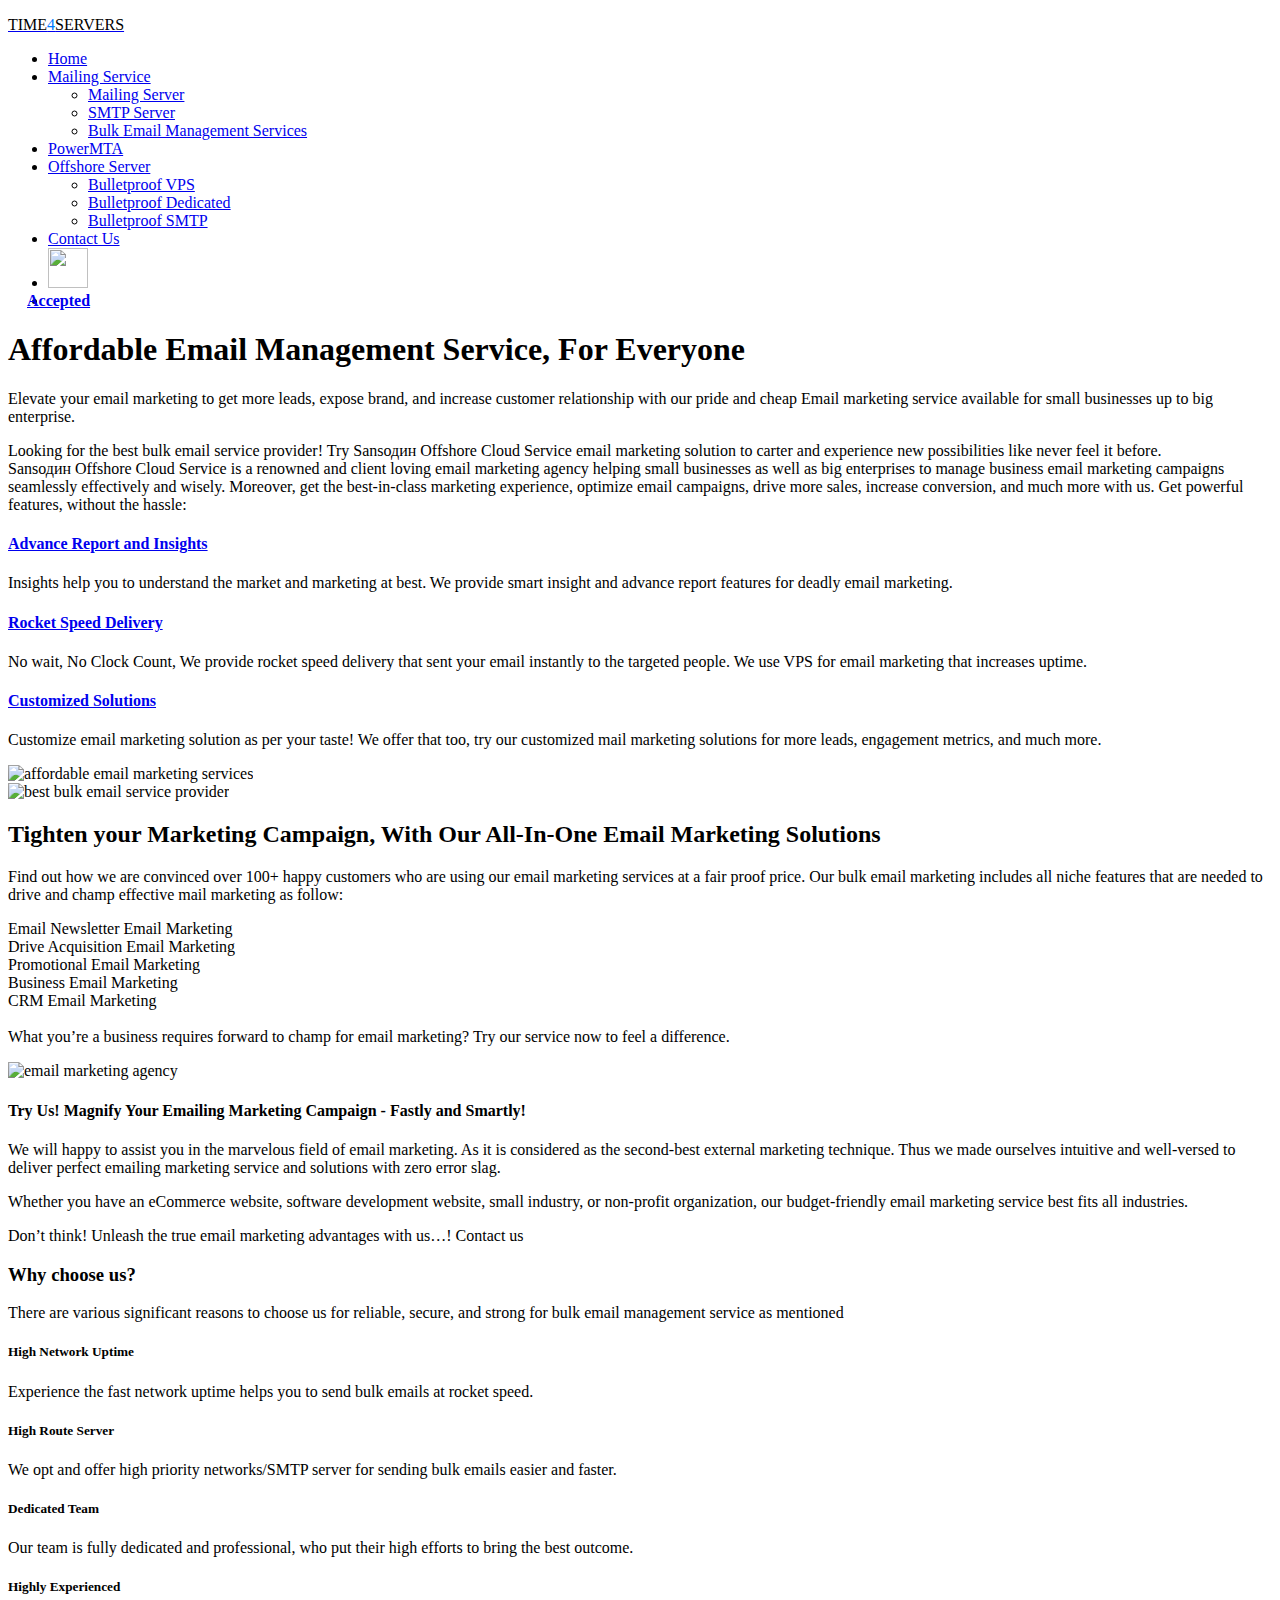
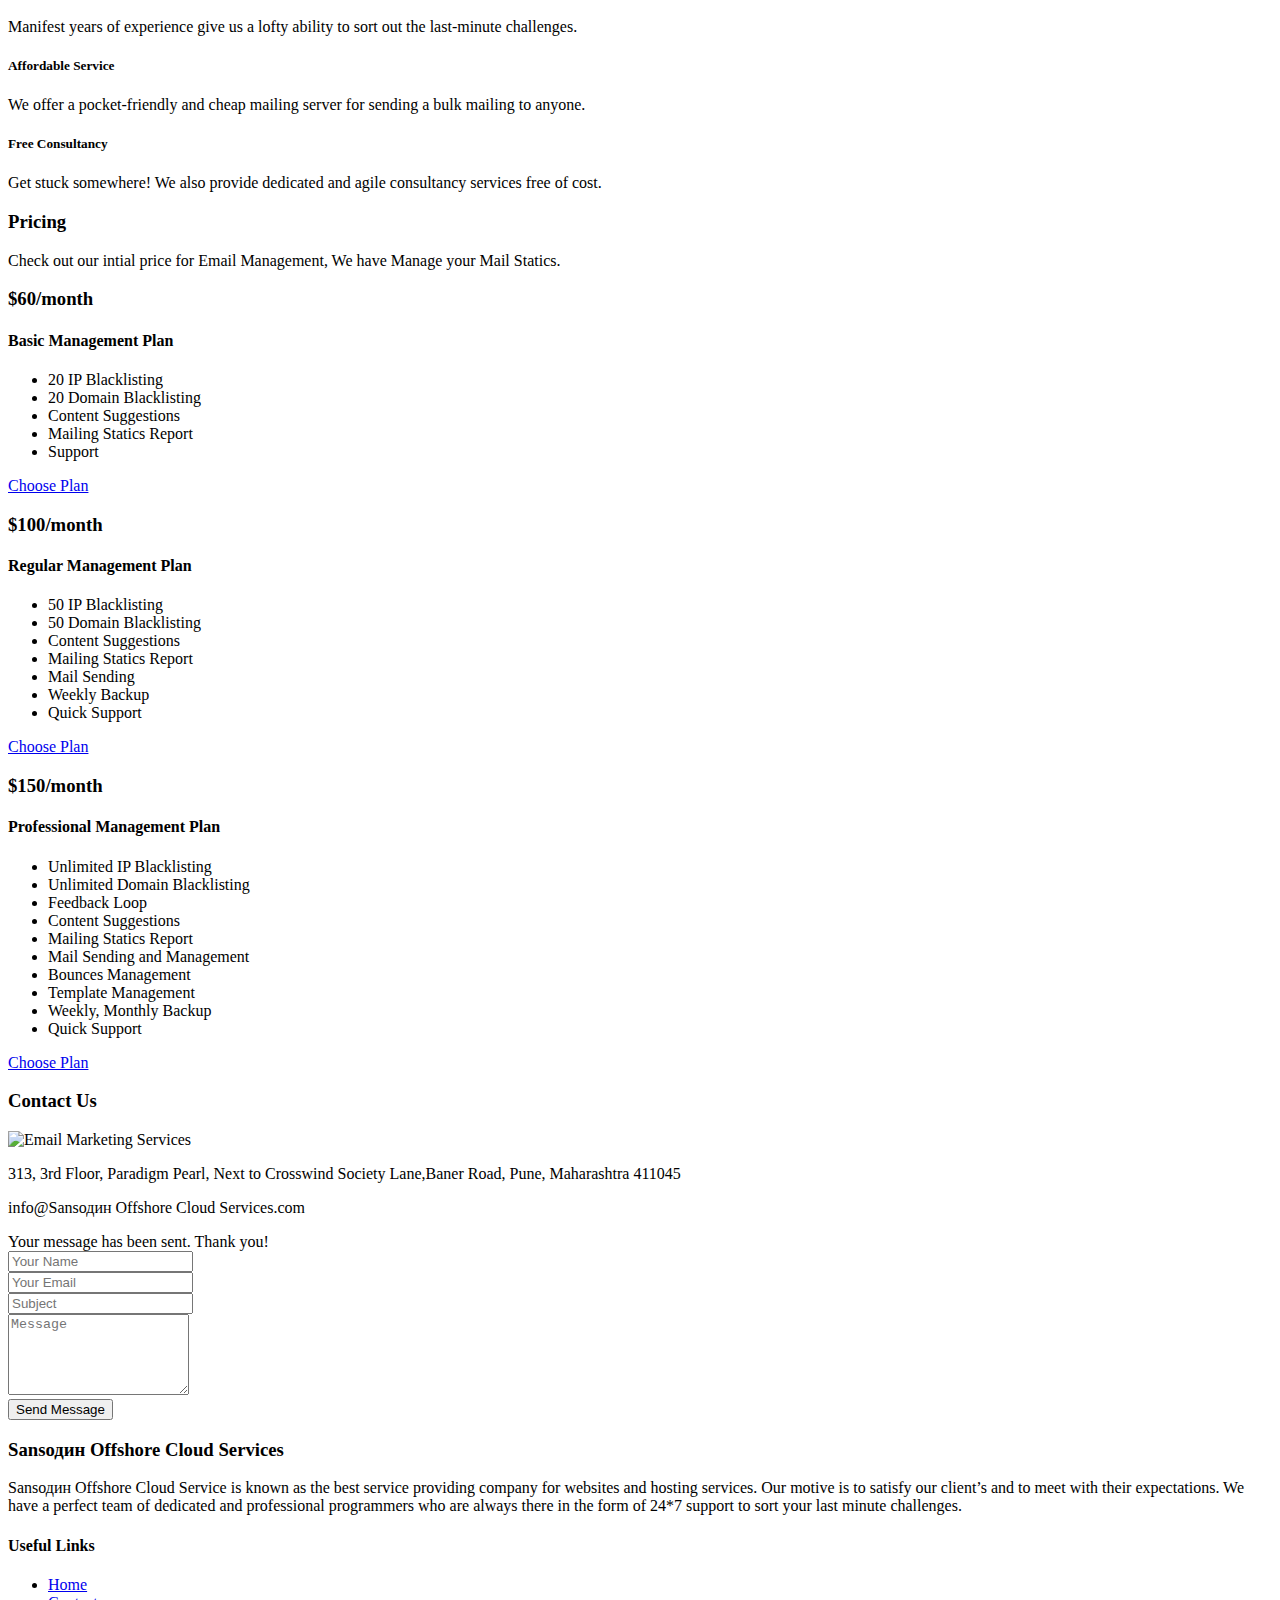
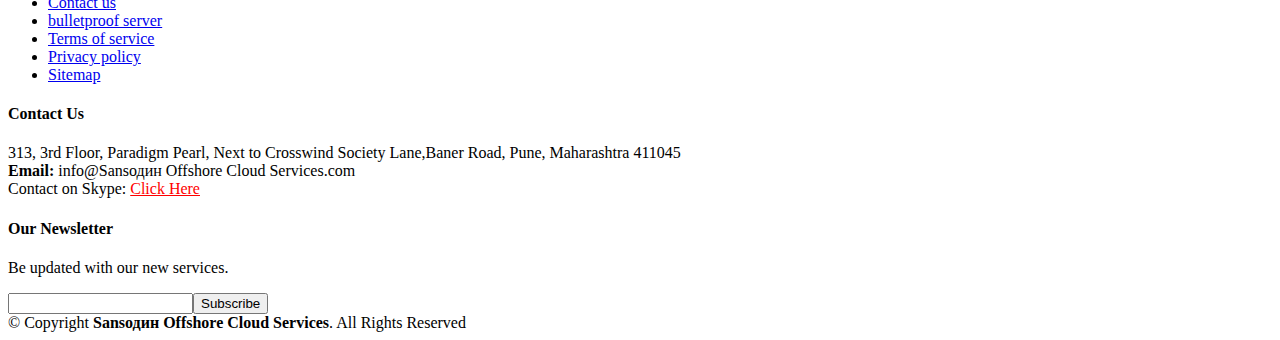
==== bulk-email-management-services.html @ adef02df "Add files via upload" ====
<!DOCTYPE html>
<html lang="en">

<!-- Mirrored from www.Sansодин Offshore Cloud Services.com/bulk-email-management-services.html by HTTrack Website Copier/3.x [XR&CO'2014], Tue, 25 Aug 2020 17:21:37 GMT -->
<head><meta http-equiv="Content-Type" content="text/html; charset=utf-8"><meta content="width=device-width, initial-scale=1.0" name="viewport">
  <title>Bulk Mailing Server | Best Email Hosting Solution Provider - Sansодин Offshore Cloud Service</title>
  <meta content="Sansодин Offshore Cloud Services is a leading SMTP Service Provider in India. We offer the best SMTP Server for Mass Mailing, Send unlimited Bulk marketing and transactional emails. Check our pocket-friendly SMTP Server Plans and Pricing." name="description">
<link rel="canonical" href="bulk-email-management-services.html" />
  

  <meta content="width=device-width, initial-scale=1.0" name="viewport">

  <!-- Favicons -->
  <link href="img/favicon.png" rel="icon">
  <link href="img/apple-touch-icon.png" rel="apple-touch-icon">

  <!-- Google Fonts -->
  <link href="https://fonts.googleapis.com/css?family=Open+Sans:300,300i,400,400i,700,700i|Montserrat:300,400,500,700" rel="stylesheet">

  <!-- Bootstrap CSS File -->
  <link href="lib/bootstrap/css/bootstrap.min.css" rel="stylesheet">

  <!-- Libraries CSS Files -->
  <link href="lib/font-awesome/css/font-awesome.min.css" rel="stylesheet">
  <link href="lib/animate/animate.min.css" rel="stylesheet">
  <link href="lib/ionicons/css/ionicons.min.css" rel="stylesheet">
  <link href="lib/owlcarousel/assets/owl.carousel.min.css" rel="stylesheet">
  <link href="lib/lightbox/css/lightbox.min.css" rel="stylesheet">

  <!-- Main Stylesheet File -->
  <link href="css/style.css" rel="stylesheet">
  <!--Start of Tawk.to Script-->
<script type="text/javascript">
var Tawk_API=Tawk_API||{}, Tawk_LoadStart=new Date();
(function(){
var s1=document.createElement("script"),s0=document.getElementsByTagName("script")[0];
s1.async=true;
s1.src='https://embed.tawk.to/5d5001caeb1a6b0be606fe93/default';
s1.charset='UTF-8';
s1.setAttribute('crossorigin','*');
s0.parentNode.insertBefore(s1,s0);
})();
</script>
<!--End of Tawk.to Script-->

</head>

<body>

  <!--==========================
  Header
  ============================-->
  <header id="header" class="fixed-top">
    <div class="container">

      <div class="logo float-left">
        <!-- Uncomment below if you prefer to use an image logo -->
		<p class="text-light"><a href="index.html"><span style="color: black">TIME</span><span style="color: #007bff">4</span><span style="color: black">SERVERS</span></a></p>
               <!-- <a href="#intro" class="scrollto"><img src="img/logo.png" alt="" class="img-fluid"></a> -->
      </div>

      <nav class="main-nav float-right d-none d-lg-block">
        <ul>
          <li class="active"><a href="index.html">Home</a></li>
          <!-- <li><a href="#about">About Us</a></li> -->
                      <li class="drop-down"><a href="#services">Mailing Service</a>
           <!-- <li ><a href="">Drop Down</a> -->
            <ul>
              <li><a href="mailing-server.html">Mailing Server</a></li>
              <li ><a href="smtp-server.html">SMTP Server</a></li>
              <li><a href="bulk-email-management-services.html">Bulk Email Management Services</a>
              </li>
            </ul>
            </li>
            <li><a href="pmta-setup-cost.html">PowerMTA</a></li>
            <li class="drop-down"><a href="#services">Offshore Server</a>
           <!-- <li ><a href="">Drop Down</a> -->
            <ul>
            <li><a href="bulletproof-server.html">Bulletproof VPS</a>
              </li>
        <li ><a href="bulletproof-dedicated.html">Bulletproof Dedicated</a></li>
        <li ><a href="bulletproof-smtp.html">Bulletproof SMTP</a></li>
            </ul>
            </li>
          <li><a href="#contact">Contact Us</a></li>
          <li><img height="40px" width="40px" src="img/btc.gif"></li>
          <li><a href="#footer"><b style="margin-left: -21px;">Accepted</b></a></li>
        </ul>
      </nav><!-- .main-nav -->
      
    </div>
  </header><!-- #header -->

  <!--==========================
    Intro Section
  ============================-->
  <section id="intro" class="clearfix">
<!--     <div class="container">

      <div class="intro-img">
        <img src="img/intro-img.svg" alt="" class="img-fluid">
      </div>

      <div class="intro-info">
        <h2>We provide<br><span>solutions</span><br>for your business!</h2>
        <div>
          <a href="#about" class="btn-get-started scrollto">Get Started</a>
          <a href="#services" class="btn-services scrollto">Our Services</a>
        </div>
      </div>

    </div> -->
  </section><!-- #intro -->

  <main id="main">

    <!--==========================
      About Us Section
    ============================-->
    <section id="about">
      <div class="container">

        <header class="section-header">
          <h1>Affordable Email Management Service, For Everyone</h1>
          <p>Elevate your email marketing to get more leads, expose brand, and increase customer relationship with our pride and cheap Email marketing service available for small businesses up to big enterprise.</p>
        </header>

        <div class="row about-container">

          <div class="col-lg-6 content order-lg-1 order-2">
            <p>
              Looking for the best bulk email service provider! Try Sansодин Offshore Cloud Service email marketing solution to carter and experience new possibilities like never feel it before. <br>


Sansодин Offshore Cloud Service is a renowned and client loving email marketing agency helping small businesses as well as big enterprises to manage business email marketing campaigns seamlessly effectively and wisely. Moreover, get the best-in-class marketing experience, optimize email campaigns, drive more sales, increase conversion, and much more with us. Get powerful features, without the hassle:
            </p>

            <div class="icon-box wow fadeInUp">
              <div class="icon"><i class="fa fa-shopping-bag"></i></div>
              <h4 class="title"><a href="#">Advance Report and Insights</a></h4>
              <p class="description">Insights help you to understand the market and marketing at best. We provide smart insight and advance report features for deadly email marketing.</p>
            </div>

            <div class="icon-box wow fadeInUp" data-wow-delay="0.2s">
              <div class="icon"><i class="fa fa-photo"></i></div>
              <h4 class="title"><a href="#">Rocket Speed Delivery</a></h4>
              <p class="description">No wait, No Clock Count, We provide rocket speed delivery that sent your email instantly to the targeted people. We use VPS for email marketing that increases uptime.</p>
            </div>

            <div class="icon-box wow fadeInUp" data-wow-delay="0.4s">
              <div class="icon"><i class="fa fa-bar-chart"></i></div>
              <h4 class="title"><a href="#">Customized Solutions</a></h4>
              <p class="description">Customize email marketing solution as per your taste! We offer that too, try our customized mail marketing solutions for more leads, engagement metrics, and much more.</p>
            </div>

          </div>

          <div class="col-lg-6 background order-lg-2 order-1 wow fadeInUp">
            <img src="img/affordable-email-management-service.jpg" class="img-fluid" alt="affordable email marketing services">
          </div>
        </div>

        <div class="row about-extra">
          <div class="col-lg-6 wow fadeInUp">
            <img src="img/email-marketing-solutions.jpg" class="img-fluid" alt="best bulk email service provider">
          </div>
          <div class="col-lg-6 wow fadeInUp pt-5 pt-lg-0">
            <h2>Tighten your Marketing Campaign, With Our All-In-One Email Marketing Solutions</h2>
            <p>
              Find out how we are convinced over 100+ happy customers who are using our email marketing services at a fair proof price. Our bulk email marketing includes all niche features that are needed to drive and champ effective mail marketing as follow:<br>

            </p>
            <p>
              Email Newsletter Email Marketing <br>
Drive Acquisition Email Marketing<br>
Promotional Email Marketing <br>
Business Email Marketing <br>
CRM Email Marketing <br><br>

What you’re a business requires forward to champ for email marketing? Try our service now to feel a difference.

            </p>
          </div>
        </div>

        <div class="row about-extra">
          <div class="col-lg-6 wow fadeInUp order-1 order-lg-2">
            <img src="img/Emailing-Marketing-Campaign.jpg" class="img-fluid" alt="email marketing agency">
          </div>

          <div class="col-lg-6 wow fadeInUp pt-4 pt-lg-0 order-2 order-lg-1">
            <h4>Try Us! Magnify Your Emailing Marketing Campaign - Fastly and Smartly!</h4>
            <p>
             
We will happy to assist you in the marvelous field of email marketing. As it is considered as the second-best external marketing technique. Thus we made ourselves intuitive and well-versed to deliver perfect emailing marketing service and solutions with zero error slag.
            </p>
            <p>
              Whether you have an eCommerce website, software development website, small industry, or non-profit organization, our budget-friendly email marketing service best fits all industries. 
            </p>
            <p>
              Don’t think! Unleash the true email marketing advantages with us…! Contact us 
            </p>
          </div>
          
        </div>

      </div>
    </section><!-- #about -->



    <!--==========================
      Why Us Section
    ============================-->
    <section id="why-us" class="wow fadeIn">
      <div class="container">
        <header class="section-header">
          <h3>Why choose us?</h3>
          <p>There are various significant reasons to choose us for reliable, secure, and strong for bulk email management service as mentioned</p>
        </header>

        <div class="row row-eq-height justify-content-center">

          <div class="col-lg-4 mb-4">
            <div class="card wow bounceInUp">
                <i class="fa fa-diamond"></i>
              <div class="card-body">
                <h5 class="card-title">High Network Uptime</h5>
                <p class="card-text">Experience the fast network uptime helps you to send bulk emails at rocket speed. </p>
                
              </div>
            </div>
          </div>

          <div class="col-lg-4 mb-4">
            <div class="card wow bounceInUp">
                <i class="fa fa-language"></i>
              <div class="card-body">
                <h5 class="card-title">High Route Server</h5>
                <p class="card-text">We opt and offer high priority networks/SMTP server for sending bulk emails easier and faster.</p>
                
              </div>
            </div>
          </div>

          <div class="col-lg-4 mb-4">
            <div class="card wow bounceInUp">
                <i class="fa fa-object-group"></i>
              <div class="card-body">
                <h5 class="card-title">Dedicated Team</h5>
                <p class="card-text">Our team is fully dedicated and professional, who put their high efforts to bring the best outcome.</p>
                
              </div>
            </div>
          </div>
                    <div class="col-lg-4 mb-4">
            <div class="card wow bounceInUp">
                <i class="fa fa-object-group"></i>
              <div class="card-body">
                <h5 class="card-title">Highly Experienced</h5>
                <p class="card-text">Manifest years of experience give us a lofty ability to sort out the last-minute challenges.</p>
                
              </div>
            </div>
          </div>
          
                              <div class="col-lg-4 mb-4">
            <div class="card wow bounceInUp">
                <i class="fa fa-object-group"></i>
              <div class="card-body">
                <h5 class="card-title">Affordable Service</h5>
                <p class="card-text">We offer a pocket-friendly and cheap mailing server for sending a bulk mailing to anyone.</p>
                
              </div>
            </div>
          </div>
          
          
            <div class="col-lg-4 mb-4">
            <div class="card wow bounceInUp">
                <i class="fa fa-object-group"></i>
              <div class="card-body">
                <h5 class="card-title">Free Consultancy</h5>
                <p class="card-text">Get stuck somewhere! We also provide dedicated and agile consultancy services free of cost.</p>
                
              </div>
            </div>
          </div>

        </div>

      </div>
    </section>


<!-- =====================
|Pricing Section
=====================
 -->    <section id="pricing" class="wow fadeInUp section-bg">

      <div class="container">

        <header class="section-header">
          <h3>Pricing</h3>
          <p>Check out our intial price for Email Management, We have Manage your Mail Statics.</p>
        </header>

        <div class="row flex-items-xs-middle flex-items-xs-center">
      
           <!--Basic Plan  -->
          <div class="col-xs-12 col-lg-4">
            <div class="card">
              <div class="card-header">
                <h3><span class="currency">$</span>60<span class="period">/month</span></h3>
              </div>
              <div class="card-block">
                <h4 class="card-title"> 
                  Basic Management Plan
                </h4>
                <ul class="list-group">
                  <li class="list-group-item">20 IP Blacklisting</li>
                  <li class="list-group-item">20 Domain Blacklisting</li>
                  <li class="list-group-item">Content Suggestions</li>
                  <li class="list-group-item">Mailing Statics Report</li>
                  <li class="list-group-item">Support</li>
                </ul>
                <a href="http://clients.Sansодин Offshore Cloud Services.com/cart.php?a=add&amp;pid=54" class="btn">Choose Plan</a>
              </div>
            </div>
          </div>
      
          <!-- Regular Plan  -->
          <div class="col-xs-12 col-lg-4">
            <div class="card">
              <div class="card-header">
                <h3><span class="currency">$</span>100<span class="period">/month</span></h3>
              </div>
              <div class="card-block">
                <h4 class="card-title"> 
                  Regular Management Plan
                </h4>
                <ul class="list-group">
                  <li class="list-group-item">50 IP Blacklisting</li>
                  <li class="list-group-item">50 Domain Blacklisting</li>
                  <li class="list-group-item">Content Suggestions</li>
                  <li class="list-group-item">Mailing Statics Report</li>
                  <li class="list-group-item">Mail Sending</li>
                  <li class="list-group-item">Weekly Backup</li>
                  <li class="list-group-item">Quick Support</li>
                </ul>
                <a href="http://clients.Sansодин Offshore Cloud Services.com/cart.php?a=add&amp;pid=55" class="btn">Choose Plan</a>
              </div>
            </div>
          </div>
      
           <!--Premium Plan  -->
          <div class="col-xs-12 col-lg-4">
             
            <div class="card">
              <div class="card-header">
                <h3><span class="currency">$</span>150<span class="period">/month</span></h3>
              </div>
              <div class="card-block">
                <h4 class="card-title"> 
                  Professional Management Plan
                </h4>
                <ul class="list-group">
                  <li class="list-group-item">Unlimited IP Blacklisting</li>
                  <li class="list-group-item">Unlimited Domain Blacklisting</li>
                  <li class="list-group-item">Feedback Loop</li>
                  <li class="list-group-item">Content Suggestions</li>
                  <li class="list-group-item">Mailing Statics Report</li>
                  <li class="list-group-item">Mail Sending and Management</li>
                  <li class="list-group-item">Bounces Management</li>
                  <li class="list-group-item">Template Management</li>
                  <li class="list-group-item">Weekly, Monthly Backup</li>
                  <li class="list-group-item">Quick Support</li>
                </ul>
                <a href="http://clients.Sansодин Offshore Cloud Services.com/cart.php?a=add&amp;pid=56" class="btn">Choose Plan</a>
              </div>
            </div>
          </div>
      
        </div>
      </div>

    </section><!-- #pricing -->

    

    

    <!--==========================
      Contact Section
    ============================-->
    <section id="contact">
      <div class="container-fluid">

        <div class="section-header">
          <h3>Contact Us</h3>
        </div>

        <div class="row wow fadeInUp">

          <div class="col-lg-6">
            <div class="map mb-4 mb-lg-0">
              <img style="border:0; width: 100%; height: 312px;" src="img/portfolio/card1.jpg" alt="Email Marketing Services">
              <!-- <iframe src="https://www.google.com/maps/embed?pb=!1m14!1m8!1m3!1d12097.433213460943!2d-74.0062269!3d40.7101282!3m2!1i1024!2i768!4f13.1!3m3!1m2!1s0x0%3A0xb89d1fe6bc499443!2sDowntown+Conference+Center!5e0!3m2!1smk!2sbg!4v1539943755621" frameborder="0" style="border:0; width: 100%; height: 312px;" allowfullscreen></iframe> -->
            </div>
          </div>

            <div class="col-lg-6">
            <div class="row">
              <div class="col-md-5 info">
                <i class="ion-ios-location-outline"></i>
                <p>313, 3rd Floor, Paradigm Pearl, Next to Crosswind Society Lane,Baner Road, Pune, Maharashtra 411045</p>
              </div>
              <div class="col-md-4 info">
                <i class="ion-ios-email-outline"></i>
                <p>info@Sansодин Offshore Cloud Services.com</p>
              </div>
              <div class="col-md-3 info">
                <i class="ion-ios-telephone-outline"></i>
              </div>
            </div>

            <div class="form">
              <div id="sendmessage">Your message has been sent. Thank you!</div>
              <div id="errormessage"></div>
              <form action="#" method="post" role="form" class="contactForm">
                <div class="form-row">
                  <div class="form-group col-lg-6">
                    <input type="text" name="name" class="form-control" id="name" placeholder="Your Name" data-rule="minlen:4" data-msg="Please enter at least 4 chars" />
                    <div class="validation"></div>
                  </div>
                  <div class="form-group col-lg-6">
                    <input type="email" class="form-control" name="email" id="email" placeholder="Your Email" data-rule="email" data-msg="Please enter a valid email" />
                    <div class="validation"></div>
                  </div>
                </div>
                <div class="form-group">
                  <input type="text" class="form-control" name="subject" id="subject" placeholder="Subject" data-rule="minlen:4" data-msg="Please enter at least 8 chars of subject" />
                  <div class="validation"></div>
                </div>
                <div class="form-group">
                  <textarea class="form-control" name="message" rows="5" data-rule="required" data-msg="Please write something for us" placeholder="Message"></textarea>
                  <div class="validation"></div>
                </div>
                <div class="text-center"><button type="submit" title="Send Message">Send Message</button></div>
              </form>
            </div>
          </div>

        </div>

      </div>
    </section><!-- #contact -->

  </main>

  <!--==========================
    Footer
  ============================-->
  <footer id="footer">
    <div class="footer-top">
      <div class="container">
        <div class="row">

          <div class="col-lg-4 col-md-6 footer-info">
            <h3>Sansодин Offshore Cloud Services</h3>
            <p>Sansодин Offshore Cloud Service is known as the best service providing company for websites and hosting services. Our motive is to satisfy our client’s and to meet with their expectations. We have a perfect team of dedicated and professional programmers who are always there in the form of 24*7 support to sort your last minute challenges.</p>
          </div>

          <div class="col-lg-2 col-md-6 footer-links">
            <h4>Useful Links</h4>
            <ul>
              <li><a href="index.html">Home</a></li>
              <li><a href="contactus.html">Contact us</a></li>
              <li><a href="bulletproof-server.html">bulletproof server</a></li>
              <li><a href="Terms-of-service.html">Terms of service</a></li>
              <li><a href="privacy-policy.html">Privacy policy</a></li>
			  <li><a href="sitemap.xml">Sitemap</a></li>

            </ul>
          </div>

          <div class="col-lg-3 col-md-6 footer-contact">
            <h4>Contact Us</h4>
            <p>
              313, 3rd Floor, Paradigm Pearl, Next to Crosswind Society Lane,Baner Road, Pune, Maharashtra 411045<br>
              <strong>Email:</strong> info@Sansодин Offshore Cloud Services.com<br>
                            Contact on Skype: <a style="color:red;" href='skype:live:.cid.bd58d05145a3d0e?chat'>Click Here</a><br>
            </p>

            <div class="social-links">
              <a href="https://twitter.com/ServersTime4" class="twitter"><i class="fa fa-twitter"></i></a>
              <a href="https://www.facebook.com/Sansодин Offshore Cloud Services-102933131326600/?modal=admin_todo_tour" class="facebook"><i class="fa fa-facebook"></i></a>
              <a href="https://www.instagram.com/Sansодин Offshore Cloud Servicess" class="instagram"><i class="fa fa-instagram"></i></a>
              <a href="#" class="linkedin"><i class="fa fa-linkedin"></i></a>
              <a href="https://www.youtube.com/channel/UCD2CCF37CUtDLtSFCL6g8WQ" class="youtube"><i class="fa fa-youtube"></i></a>
              <a href="https://in.pinterest.com/Sansодин Offshore Cloud Service/" class="pinterest"><i class="fa fa-pinterest"></i></a>
            </div>

          </div>

          <div class="col-lg-3 col-md-6 footer-newsletter">
            <h4>Our Newsletter</h4>
            <p>Be updated with our new services.</p>
            <form action="#" method="post">
              <input type="email" name="email"><input type="submit"  value="Subscribe">
            </form>
          </div>

        </div>
      </div>
    </div>

    <div class="container">
      <div class="copyright">
        &copy; Copyright <strong>Sansодин Offshore Cloud Services</strong>. All Rights Reserved
      </div>
      <div class="credits">
        <!--
          All the links in the footer should remain intact.
          You can delete the links only if you purchased the pro version.
          Licensing information: https://bootstrapmade.com/license/
          Purchase the pro version with working PHP/AJAX contact form: https://bootstrapmade.com/buy/?theme=Sansодин Offshore Cloud Services
        -->
        
      </div>
    </div>
  </footer><!-- #footer -->

  <a href="#" class="back-to-top"><i class="fa fa-chevron-up"></i></a>
  <!-- Uncomment below i you want to use a preloader -->
  <!-- <div id="preloader"></div> -->

  <!-- JavaScript Libraries -->
  <script src="lib/jquery/jquery.min.js"></script>
  <script src="lib/jquery/jquery-migrate.min.js"></script>
  <script src="lib/bootstrap/js/bootstrap.bundle.min.js"></script>
  <script src="lib/easing/easing.min.js"></script>
  <script src="lib/mobile-nav/mobile-nav.js"></script>
  <script src="lib/wow/wow.min.js"></script>
  <script src="lib/waypoints/waypoints.min.js"></script>
  <script src="lib/counterup/counterup.min.js"></script>
  <script src="lib/owlcarousel/owl.carousel.min.js"></script>
  <script src="lib/isotope/isotope.pkgd.min.js"></script>
  <script src="lib/lightbox/js/lightbox.min.js"></script>
  <!-- Contact Form JavaScript File -->
  <script src="contactform/contactform.js"></script>

  <!-- Template Main Javascript File -->
  <script src="js/main.js"></script>

</body>

<!-- Mirrored from www.Sansодин Offshore Cloud Services.com/bulk-email-management-services.html by HTTrack Website Copier/3.x [XR&CO'2014], Tue, 25 Aug 2020 17:21:38 GMT -->
</html>
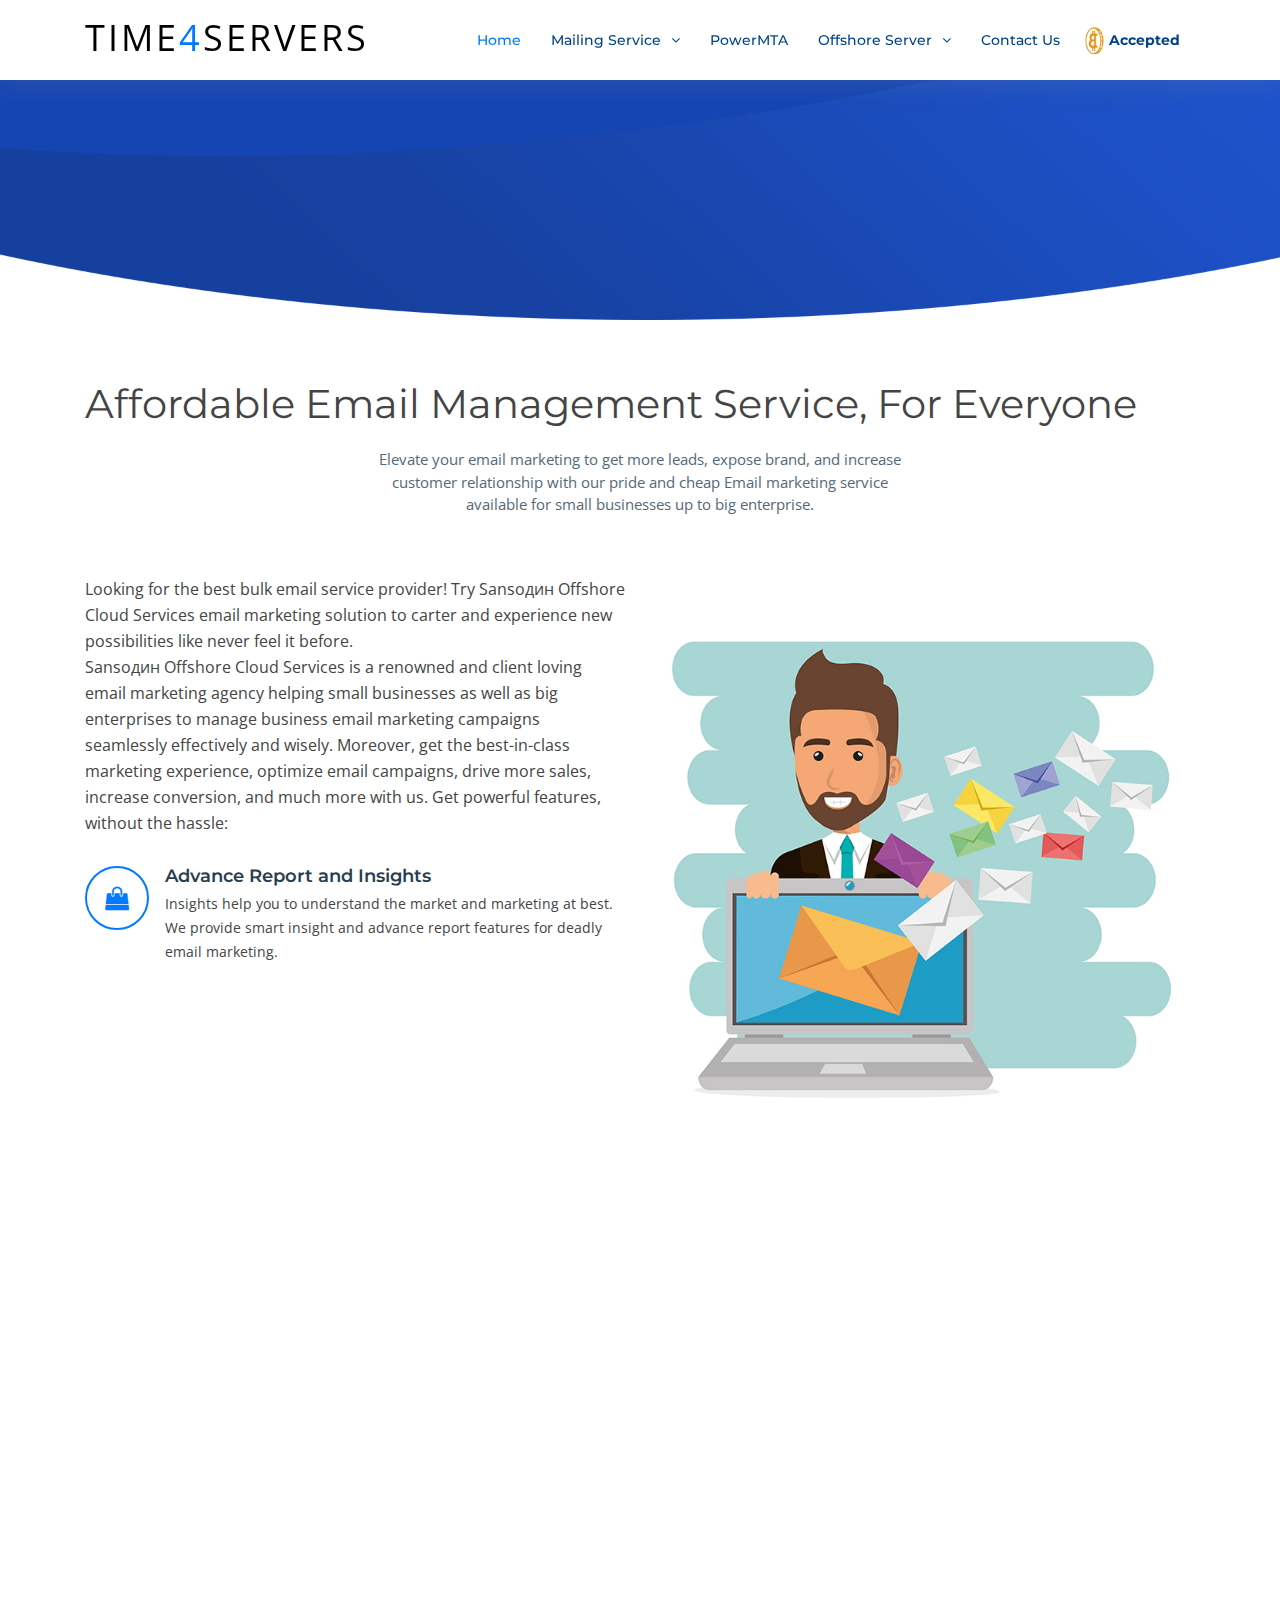
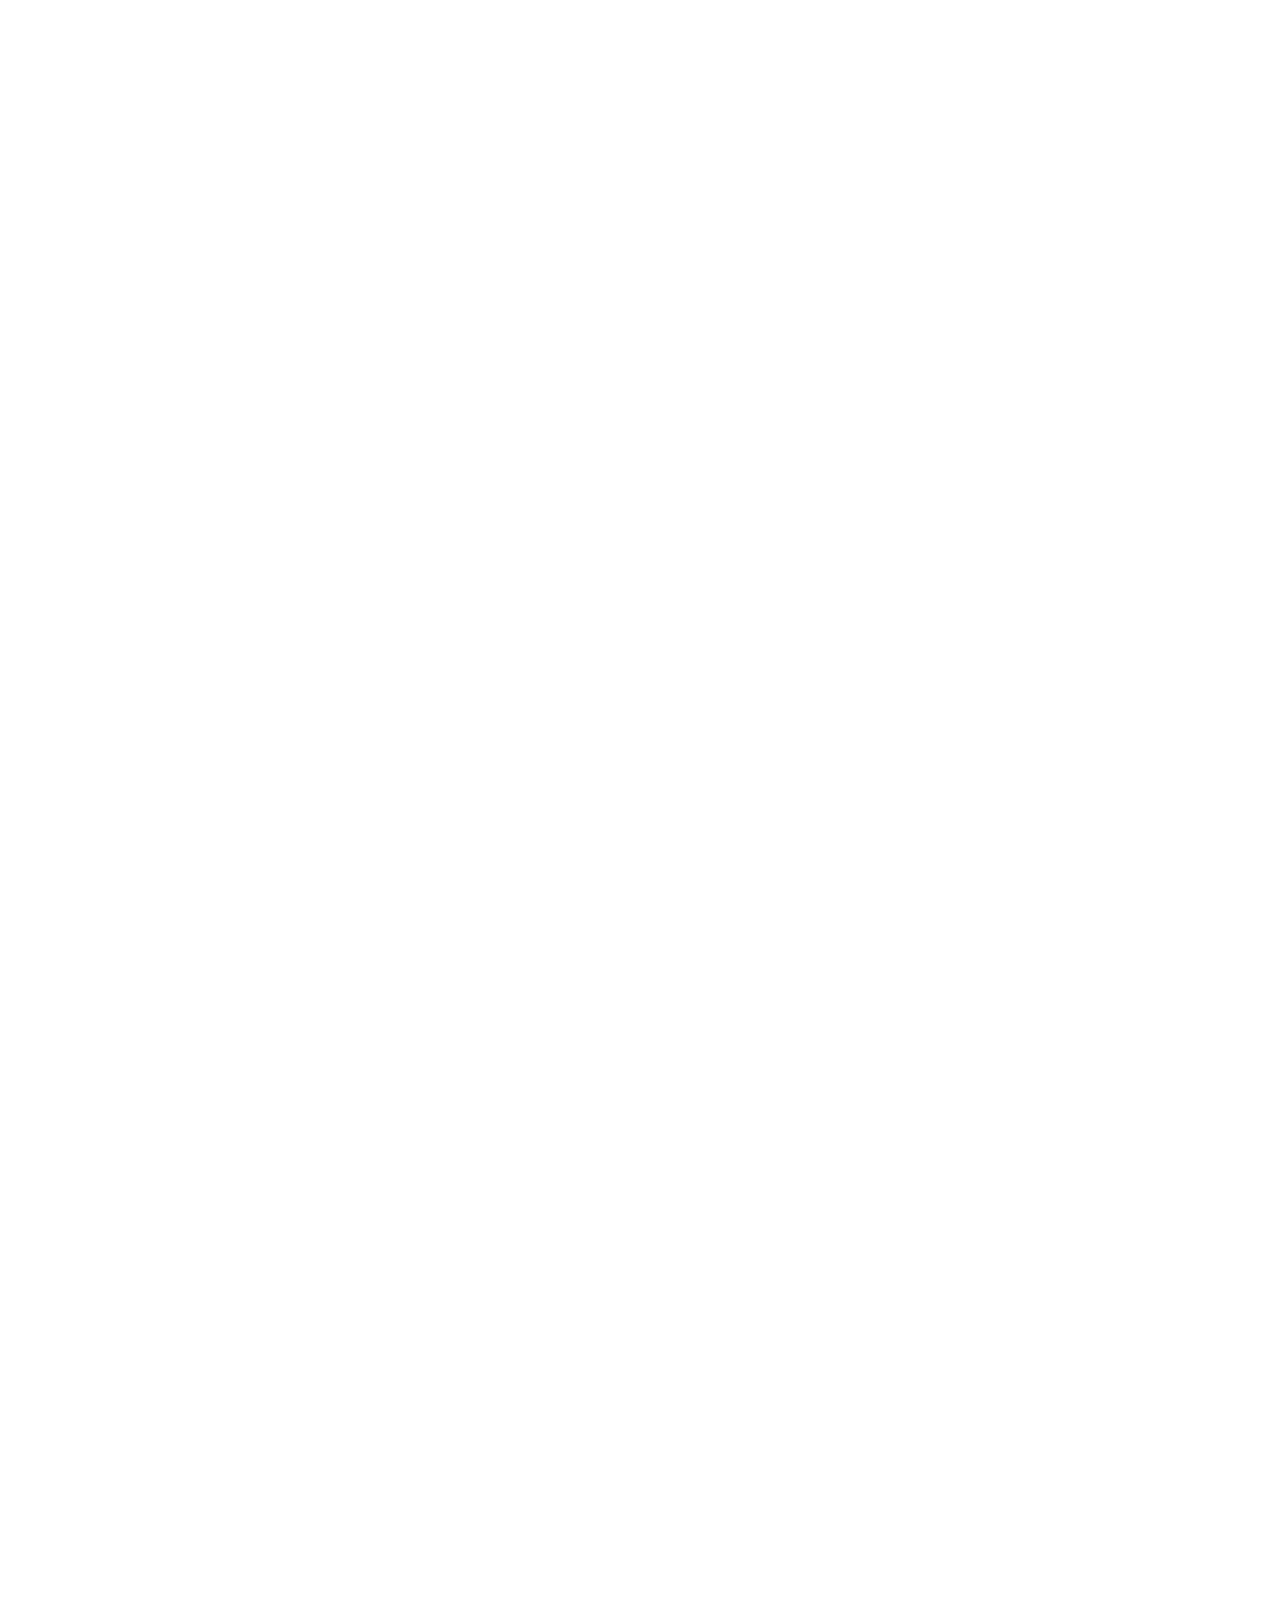
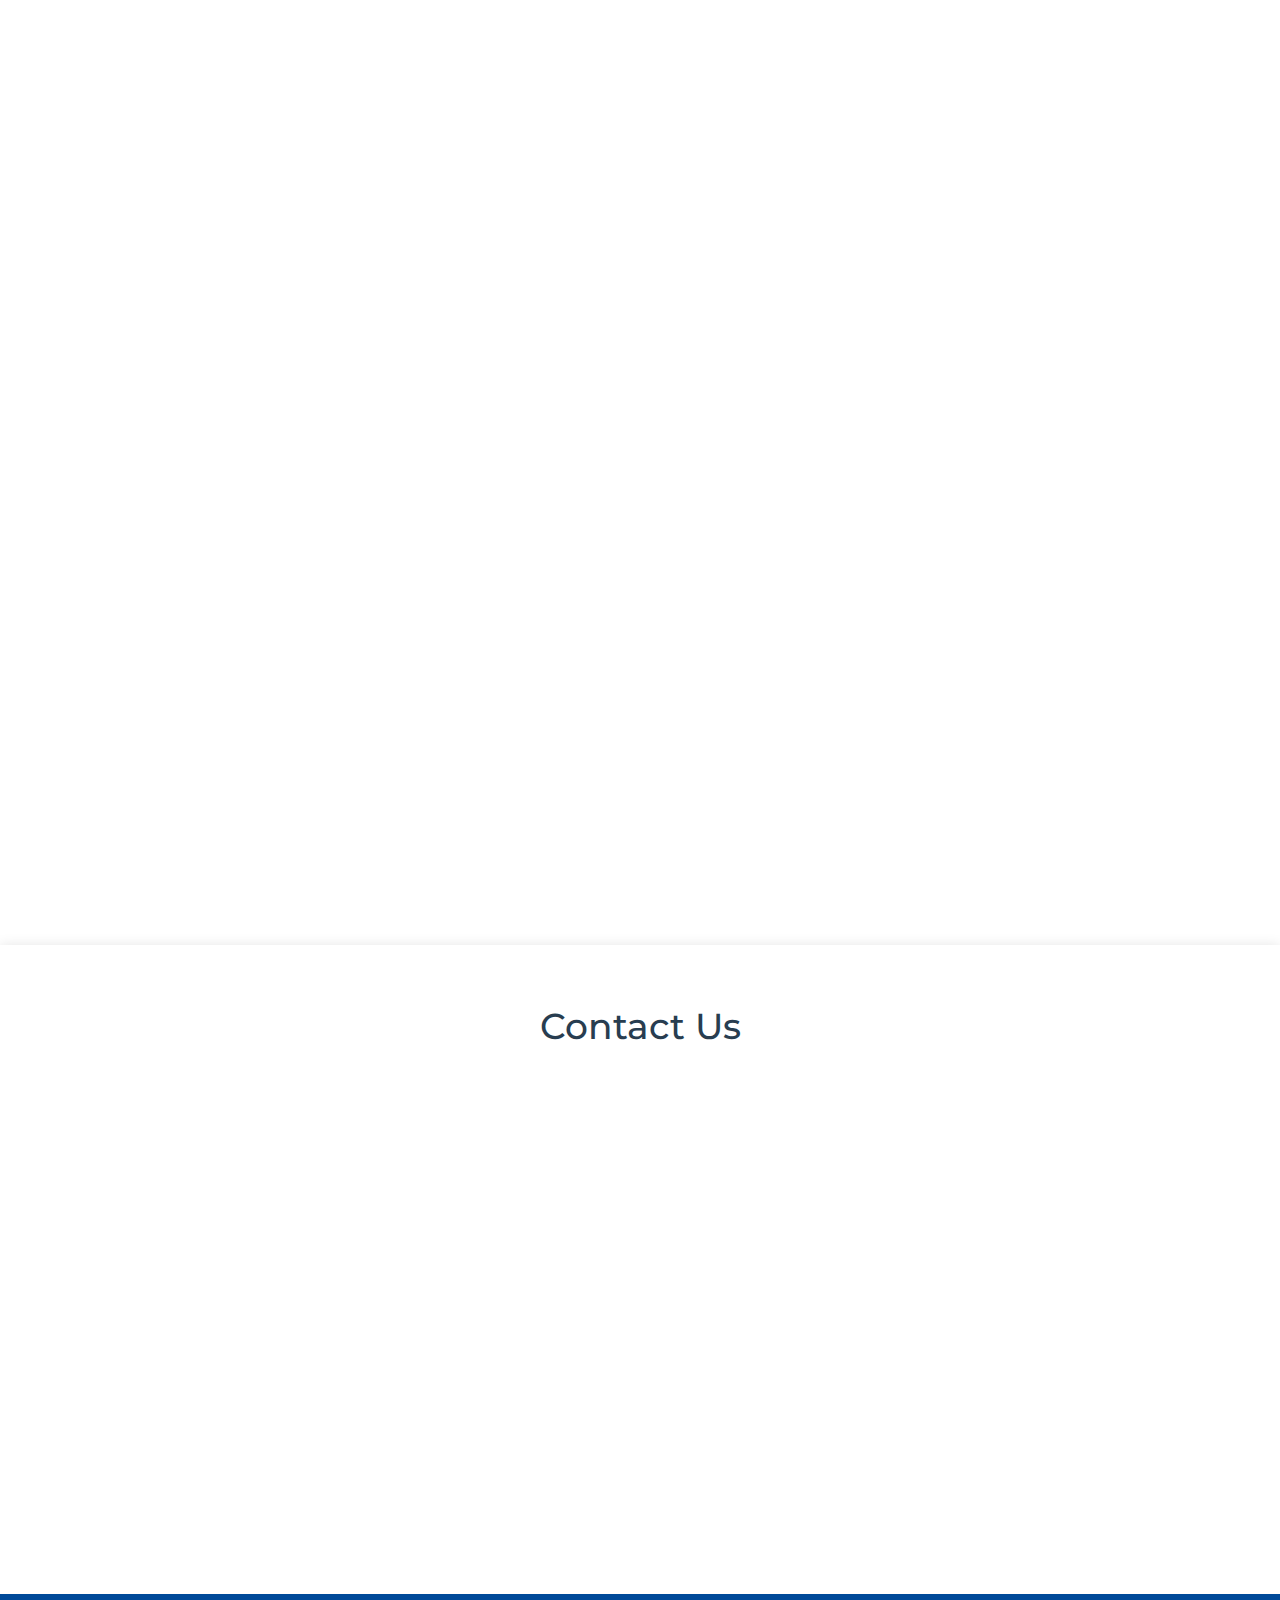
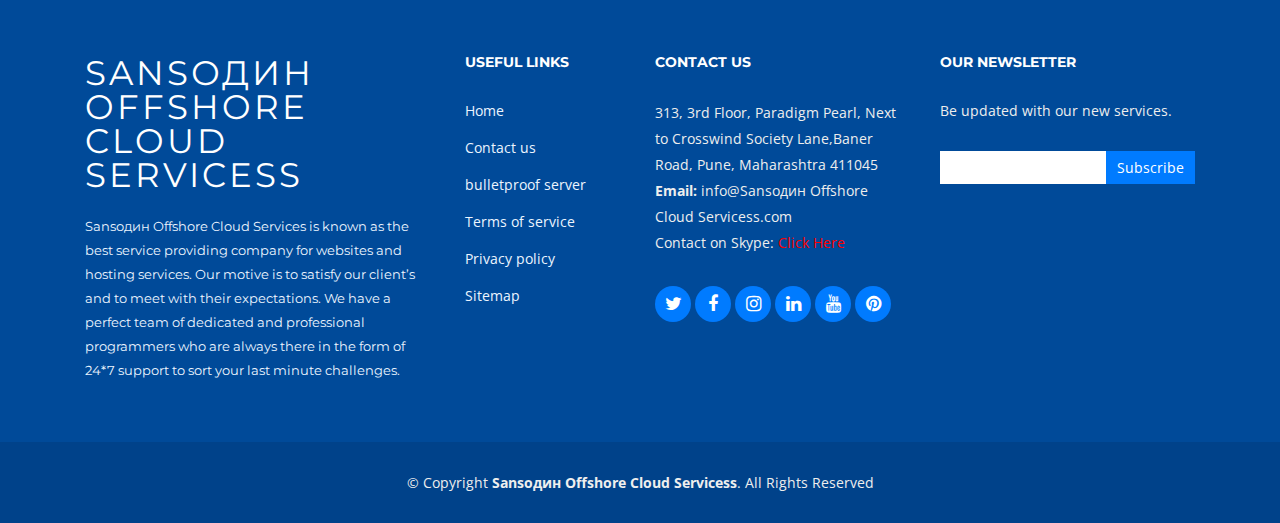
==== commit c77aab7b: "Add files via upload" ====
--- a/bulk-email-management-services.html
+++ b/bulk-email-management-services.html
@@ -1,10 +1,10 @@
 <!DOCTYPE html>
 <html lang="en">
 
-<!-- Mirrored from www.Sansодин Offshore Cloud Services.com/bulk-email-management-services.html by HTTrack Website Copier/3.x [XR&CO'2014], Tue, 25 Aug 2020 17:21:37 GMT -->
+<!-- Mirrored from www.Sansодин Offshore Cloud Servicess.com/bulk-email-management-services.html by HTTrack Website Copier/3.x [XR&CO'2014], Tue, 25 Aug 2020 17:21:37 GMT -->
 <head><meta http-equiv="Content-Type" content="text/html; charset=utf-8"><meta content="width=device-width, initial-scale=1.0" name="viewport">
-  <title>Bulk Mailing Server | Best Email Hosting Solution Provider - Sansодин Offshore Cloud Service</title>
-  <meta content="Sansодин Offshore Cloud Services is a leading SMTP Service Provider in India. We offer the best SMTP Server for Mass Mailing, Send unlimited Bulk marketing and transactional emails. Check our pocket-friendly SMTP Server Plans and Pricing." name="description">
+  <title>Bulk Mailing Server | Best Email Hosting Solution Provider - Sansодин Offshore Cloud Services</title>
+  <meta content="Sansодин Offshore Cloud Servicess is a leading SMTP Service Provider in India. We offer the best SMTP Server for Mass Mailing, Send unlimited Bulk marketing and transactional emails. Check our pocket-friendly SMTP Server Plans and Pricing." name="description">
 <link rel="canonical" href="bulk-email-management-services.html" />
   
 
@@ -129,10 +129,10 @@
 
           <div class="col-lg-6 content order-lg-1 order-2">
             <p>
-              Looking for the best bulk email service provider! Try Sansодин Offshore Cloud Service email marketing solution to carter and experience new possibilities like never feel it before. <br>
-
-
-Sansодин Offshore Cloud Service is a renowned and client loving email marketing agency helping small businesses as well as big enterprises to manage business email marketing campaigns seamlessly effectively and wisely. Moreover, get the best-in-class marketing experience, optimize email campaigns, drive more sales, increase conversion, and much more with us. Get powerful features, without the hassle:
+              Looking for the best bulk email service provider! Try Sansодин Offshore Cloud Services email marketing solution to carter and experience new possibilities like never feel it before. <br>
+
+
+Sansодин Offshore Cloud Services is a renowned and client loving email marketing agency helping small businesses as well as big enterprises to manage business email marketing campaigns seamlessly effectively and wisely. Moreover, get the best-in-class marketing experience, optimize email campaigns, drive more sales, increase conversion, and much more with us. Get powerful features, without the hassle:
             </p>
 
             <div class="icon-box wow fadeInUp">
@@ -324,7 +324,7 @@
                   <li class="list-group-item">Mailing Statics Report</li>
                   <li class="list-group-item">Support</li>
                 </ul>
-                <a href="http://clients.Sansодин Offshore Cloud Services.com/cart.php?a=add&amp;pid=54" class="btn">Choose Plan</a>
+                <a href="http://clients.Sansодин Offshore Cloud Servicess.com/cart.php?a=add&amp;pid=54" class="btn">Choose Plan</a>
               </div>
             </div>
           </div>
@@ -348,7 +348,7 @@
                   <li class="list-group-item">Weekly Backup</li>
                   <li class="list-group-item">Quick Support</li>
                 </ul>
-                <a href="http://clients.Sansодин Offshore Cloud Services.com/cart.php?a=add&amp;pid=55" class="btn">Choose Plan</a>
+                <a href="http://clients.Sansодин Offshore Cloud Servicess.com/cart.php?a=add&amp;pid=55" class="btn">Choose Plan</a>
               </div>
             </div>
           </div>
@@ -376,7 +376,7 @@
                   <li class="list-group-item">Weekly, Monthly Backup</li>
                   <li class="list-group-item">Quick Support</li>
                 </ul>
-                <a href="http://clients.Sansодин Offshore Cloud Services.com/cart.php?a=add&amp;pid=56" class="btn">Choose Plan</a>
+                <a href="http://clients.Sansодин Offshore Cloud Servicess.com/cart.php?a=add&amp;pid=56" class="btn">Choose Plan</a>
               </div>
             </div>
           </div>
@@ -417,7 +417,7 @@
               </div>
               <div class="col-md-4 info">
                 <i class="ion-ios-email-outline"></i>
-                <p>info@Sansодин Offshore Cloud Services.com</p>
+                <p>info@Sansодин Offshore Cloud Servicess.com</p>
               </div>
               <div class="col-md-3 info">
                 <i class="ion-ios-telephone-outline"></i>
@@ -467,8 +467,8 @@
         <div class="row">
 
           <div class="col-lg-4 col-md-6 footer-info">
-            <h3>Sansодин Offshore Cloud Services</h3>
-            <p>Sansодин Offshore Cloud Service is known as the best service providing company for websites and hosting services. Our motive is to satisfy our client’s and to meet with their expectations. We have a perfect team of dedicated and professional programmers who are always there in the form of 24*7 support to sort your last minute challenges.</p>
+            <h3>Sansодин Offshore Cloud Servicess</h3>
+            <p>Sansодин Offshore Cloud Services is known as the best service providing company for websites and hosting services. Our motive is to satisfy our client’s and to meet with their expectations. We have a perfect team of dedicated and professional programmers who are always there in the form of 24*7 support to sort your last minute challenges.</p>
           </div>
 
           <div class="col-lg-2 col-md-6 footer-links">
@@ -488,17 +488,17 @@
             <h4>Contact Us</h4>
             <p>
               313, 3rd Floor, Paradigm Pearl, Next to Crosswind Society Lane,Baner Road, Pune, Maharashtra 411045<br>
-              <strong>Email:</strong> info@Sansодин Offshore Cloud Services.com<br>
+              <strong>Email:</strong> info@Sansодин Offshore Cloud Servicess.com<br>
                             Contact on Skype: <a style="color:red;" href='skype:live:.cid.bd58d05145a3d0e?chat'>Click Here</a><br>
             </p>
 
             <div class="social-links">
               <a href="https://twitter.com/ServersTime4" class="twitter"><i class="fa fa-twitter"></i></a>
-              <a href="https://www.facebook.com/Sansодин Offshore Cloud Services-102933131326600/?modal=admin_todo_tour" class="facebook"><i class="fa fa-facebook"></i></a>
-              <a href="https://www.instagram.com/Sansодин Offshore Cloud Servicess" class="instagram"><i class="fa fa-instagram"></i></a>
+              <a href="https://www.facebook.com/Sansодин Offshore Cloud Servicess-102933131326600/?modal=admin_todo_tour" class="facebook"><i class="fa fa-facebook"></i></a>
+              <a href="https://www.instagram.com/Sansодин Offshore Cloud Servicesss" class="instagram"><i class="fa fa-instagram"></i></a>
               <a href="#" class="linkedin"><i class="fa fa-linkedin"></i></a>
               <a href="https://www.youtube.com/channel/UCD2CCF37CUtDLtSFCL6g8WQ" class="youtube"><i class="fa fa-youtube"></i></a>
-              <a href="https://in.pinterest.com/Sansодин Offshore Cloud Service/" class="pinterest"><i class="fa fa-pinterest"></i></a>
+              <a href="https://in.pinterest.com/Sansодин Offshore Cloud Services/" class="pinterest"><i class="fa fa-pinterest"></i></a>
             </div>
 
           </div>
@@ -517,14 +517,14 @@
 
     <div class="container">
       <div class="copyright">
-        &copy; Copyright <strong>Sansодин Offshore Cloud Services</strong>. All Rights Reserved
+        &copy; Copyright <strong>Sansодин Offshore Cloud Servicess</strong>. All Rights Reserved
       </div>
       <div class="credits">
         <!--
           All the links in the footer should remain intact.
           You can delete the links only if you purchased the pro version.
           Licensing information: https://bootstrapmade.com/license/
-          Purchase the pro version with working PHP/AJAX contact form: https://bootstrapmade.com/buy/?theme=Sansодин Offshore Cloud Services
+          Purchase the pro version with working PHP/AJAX contact form: https://bootstrapmade.com/buy/?theme=Sansодин Offshore Cloud Servicess
         -->
         
       </div>
@@ -555,5 +555,5 @@
 
 </body>
 
-<!-- Mirrored from www.Sansодин Offshore Cloud Services.com/bulk-email-management-services.html by HTTrack Website Copier/3.x [XR&CO'2014], Tue, 25 Aug 2020 17:21:38 GMT -->
+<!-- Mirrored from www.Sansодин Offshore Cloud Servicess.com/bulk-email-management-services.html by HTTrack Website Copier/3.x [XR&CO'2014], Tue, 25 Aug 2020 17:21:38 GMT -->
 </html>
--- a/css/style.css
+++ b/css/style.css
@@ -0,0 +1,1756 @@
+/*
+  Theme Name: Sansодин Offshore Cloud Servicess
+  Theme URL: https://bootstrapmade.com/newbiz-bootstrap-business-template/
+  Author: BootstrapMade.com
+  License: https://bootstrapmade.com/license/
+*/
+
+/*--------------------------------------------------------------
+# General
+--------------------------------------------------------------*/
+
+body {
+  background: #fff;
+  color: #444;
+  font-family: "Open Sans", sans-serif;
+}
+
+a {
+  color: #007bff;
+  transition: 0.5s;
+}
+
+a:hover,
+a:active,
+a:focus {
+  color: #0b6bd3;
+  outline: none;
+  text-decoration: none;
+}
+
+p {
+  padding: 0;
+  margin: 0 0 30px 0;
+}
+
+h1,
+h2,
+h3,
+h4,
+h5,
+h6 {
+  font-family: "Montserrat", sans-serif;
+  font-weight: 400;
+  margin: 0 0 20px 0;
+  padding: 0;
+}
+/* Logo text */
+.text-light
+{
+      font-size: 36px;
+  margin: 0;
+  padding: 0;
+  line-height: 1;
+  font-weight: 400;
+  letter-spacing: 3px;
+  text-transform: uppercase;
+}
+
+
+/* Back to top button */
+
+.back-to-top {
+  position: fixed;
+  display: none;
+  background: #007bff;
+  color: #fff;
+  width: 44px;
+  height: 44px;
+  text-align: center;
+  line-height: 1;
+  font-size: 16px;
+  border-radius: 50%;
+  right: 15px;
+  bottom: 15px;
+  transition: background 0.5s;
+  z-index: 11;
+}
+
+.back-to-top i {
+  padding-top: 12px;
+  color: #fff;
+}
+
+/* Prelaoder */
+
+#preloader {
+  position: fixed;
+  top: 0;
+  left: 0;
+  right: 0;
+  bottom: 0;
+  z-index: 9999;
+  overflow: hidden;
+  background: #fff;
+}
+
+#preloader:before {
+  content: "";
+  position: fixed;
+  top: calc(50% - 30px);
+  left: calc(50% - 30px);
+  border: 6px solid #f2f2f2;
+  border-top: 6px solid #007bff;
+  border-radius: 50%;
+  width: 60px;
+  height: 60px;
+  -webkit-animation: animate-preloader 1s linear infinite;
+  animation: animate-preloader 1s linear infinite;
+}
+
+@-webkit-keyframes animate-preloader {
+  0% {
+    -webkit-transform: rotate(0deg);
+    transform: rotate(0deg);
+  }
+
+  100% {
+    -webkit-transform: rotate(360deg);
+    transform: rotate(360deg);
+  }
+}
+
+@keyframes animate-preloader {
+  0% {
+    -webkit-transform: rotate(0deg);
+    transform: rotate(0deg);
+  }
+
+  100% {
+    -webkit-transform: rotate(360deg);
+    transform: rotate(360deg);
+  }
+}
+
+/*--------------------------------------------------------------
+# Header
+--------------------------------------------------------------*/
+
+#header {
+  height: 80px;
+  transition: all 0.5s;
+  z-index: 997;
+  transition: all 0.5s;
+  padding: 20px 0;
+  background: #fff;
+  box-shadow: 0px 0px 30px rgba(127, 137, 161, 0.3);
+}
+
+#header.header-scrolled,
+#header.header-pages {
+  height: 60px;
+  padding: 10px 0;
+}
+
+#header .logo h1 {
+  font-size: 36px;
+  margin: 0;
+  padding: 0;
+  line-height: 1;
+  font-weight: 400;
+  letter-spacing: 3px;
+  text-transform: uppercase;
+}
+
+#header .logo h1 a,
+#header .logo h1 a:hover {
+  color: #00366f;
+  text-decoration: none;
+}
+
+#header .logo img {
+  padding: 0;
+  margin: 7px 0;
+  max-height: 26px;
+}
+
+.main-pages {
+  margin-top: 60px;
+}
+
+/*--------------------------------------------------------------
+# Intro Section
+--------------------------------------------------------------*/
+
+#intro {
+  width: 100%;
+  position: relative;
+  background: url("../img/intro-bg.png") center bottom no-repeat;
+  background-size: cover;
+  padding: 200px 0 120px 0;
+}
+
+#intro .intro-img {
+  width: 50%;
+  float: right;
+}
+
+#intro .intro-info {
+  width: 50%;
+  float: left;
+}
+
+#intro .intro-info h2 {
+  color: #fff;
+  margin-bottom: 40px;
+  font-size: 48px;
+  font-weight: 700;
+}
+
+#intro .intro-info h2 span {
+  color: #74b5fc;
+  text-decoration: underline;
+}
+
+#intro .intro-info .btn-get-started,
+#intro .intro-info .btn-services {
+  font-family: "Montserrat", sans-serif;
+  font-size: 14px;
+  font-weight: 600;
+  letter-spacing: 1px;
+  display: inline-block;
+  padding: 10px 32px;
+  border-radius: 50px;
+  transition: 0.5s;
+  margin: 0 20px 20px 0;
+  color: #fff;
+}
+
+#intro .intro-info .btn-get-started {
+  background: #007bff;
+  border: 2px solid #007bff;
+  color: #fff;
+}
+
+#intro .intro-info .btn-get-started:hover {
+  background: none;
+  border-color: #fff;
+  color: #fff;
+}
+
+#intro .intro-info .btn-services {
+  border: 2px solid #fff;
+}
+
+#intro .intro-info .btn-services:hover {
+  background: #007bff;
+  border-color: #007bff;
+  color: #fff;
+}
+
+/*--------------------------------------------------------------
+# Navigation Menu
+--------------------------------------------------------------*/
+
+/* Desktop Navigation */
+
+.main-nav {
+  /* Drop Down */
+  /* Deep Drop Down */
+}
+
+.main-nav,
+.main-nav * {
+  margin: 0;
+  padding: 0;
+  list-style: none;
+}
+
+.main-nav > ul > li {
+  position: relative;
+  white-space: nowrap;
+  float: left;
+}
+
+.main-nav a {
+  display: block;
+  position: relative;
+  color: #004289;
+  padding: 10px 15px;
+  transition: 0.3s;
+  font-size: 14px;
+  font-family: "Montserrat", sans-serif;
+  font-weight: 500;
+}
+
+.main-nav a:hover,
+.main-nav .active > a,
+.main-nav li:hover > a {
+  color: #007bff;
+  text-decoration: none;
+}
+
+.main-nav .drop-down ul {
+  display: block;
+  position: absolute;
+  left: 0;
+  top: calc(100% + 30px);
+  z-index: 99;
+  opacity: 0;
+  visibility: hidden;
+  padding: 10px 0;
+  background: #fff;
+  box-shadow: 0px 0px 30px rgba(127, 137, 161, 0.25);
+  transition: ease all 0.3s;
+}
+
+.main-nav .drop-down:hover > ul {
+  opacity: 1;
+  top: 100%;
+  visibility: visible;
+}
+
+.main-nav .drop-down li {
+  min-width: 180px;
+  position: relative;
+}
+
+.main-nav .drop-down ul a {
+  padding: 10px 20px;
+  font-size: 13px;
+  color: #004289;
+}
+
+.main-nav .drop-down ul a:hover,
+.main-nav .drop-down ul .active > a,
+.main-nav .drop-down ul li:hover > a {
+  color: #007bff;
+}
+
+.main-nav .drop-down > a:after {
+  content: "\f107";
+  font-family: FontAwesome;
+  padding-left: 10px;
+}
+
+.main-nav .drop-down .drop-down ul {
+  top: 0;
+  left: calc(100% - 30px);
+}
+
+.main-nav .drop-down .drop-down:hover > ul {
+  opacity: 1;
+  top: 0;
+  left: 100%;
+}
+
+.main-nav .drop-down .drop-down > a {
+  padding-right: 35px;
+}
+
+.main-nav .drop-down .drop-down > a:after {
+  content: "\f105";
+  position: absolute;
+  right: 15px;
+}
+
+/* Mobile Navigation */
+
+.mobile-nav {
+  position: fixed;
+  top: 0;
+  bottom: 0;
+  z-index: 9999;
+  overflow-y: auto;
+  left: -260px;
+  width: 260px;
+  padding-top: 18px;
+  background: rgba(19, 39, 57, 0.8);
+  transition: 0.4s;
+}
+
+.mobile-nav * {
+  margin: 0;
+  padding: 0;
+  list-style: none;
+}
+
+.mobile-nav a {
+  display: block;
+  position: relative;
+  color: #fff;
+  padding: 10px 20px;
+  font-weight: 500;
+}
+
+.mobile-nav a:hover,
+.mobile-nav .active > a,
+.mobile-nav li:hover > a {
+  color: #74b5fc;
+  text-decoration: none;
+}
+
+.mobile-nav .drop-down > a:after {
+  content: "\f078";
+  font-family: FontAwesome;
+  padding-left: 10px;
+  position: absolute;
+  right: 15px;
+}
+
+.mobile-nav .active.drop-down > a:after {
+  content: "\f077";
+}
+
+.mobile-nav .drop-down > a {
+  padding-right: 35px;
+}
+
+.mobile-nav .drop-down ul {
+  display: none;
+  overflow: hidden;
+}
+
+.mobile-nav .drop-down li {
+  padding-left: 20px;
+}
+
+.mobile-nav-toggle {
+  position: fixed;
+  right: 0;
+  top: 0;
+  z-index: 9998;
+  border: 0;
+  background: none;
+  font-size: 24px;
+  transition: all 0.4s;
+  outline: none !important;
+  line-height: 1;
+  cursor: pointer;
+  text-align: right;
+}
+
+.mobile-nav-toggle i {
+  margin: 18px 18px 0 0;
+  color: #004289;
+}
+
+.mobile-nav-overly {
+  width: 100%;
+  height: 100%;
+  z-index: 9997;
+  top: 0;
+  left: 0;
+  position: fixed;
+  background: rgba(19, 39, 57, 0.8);
+  overflow: hidden;
+  display: none;
+}
+
+.mobile-nav-active {
+  overflow: hidden;
+}
+
+.mobile-nav-active .mobile-nav {
+  left: 0;
+}
+
+.mobile-nav-active .mobile-nav-toggle i {
+  color: #fff;
+}
+
+/*--------------------------------------------------------------
+# Sections
+--------------------------------------------------------------*/
+
+/* Sections Header
+--------------------------------*/
+
+.section-header h3 {
+  font-size: 36px;
+  color: #283d50;
+  text-align: center;
+  font-weight: 500;
+  position: relative;
+}
+.section-header h2 {
+  font-size: 36px;
+  color: #283d50;
+  text-align: center;
+  font-weight: 500;
+  position: relative;
+}
+
+.section-header p {
+  text-align: center;
+  margin: auto;
+  font-size: 15px;
+  padding-bottom: 60px;
+  color: #556877;
+  width: 50%;
+}
+
+/* Section with background
+--------------------------------*/
+
+.section-bg {
+  background: #ecf5ff;
+}
+
+/* About Us Section
+--------------------------------*/
+
+#about {
+  background: #fff;
+  padding: 60px 0;
+}
+
+#about .about-container .background {
+  margin: 20px 0;
+}
+
+#about .about-container .content {
+  background: #fff;
+}
+
+#about .about-container .title {
+  color: #333;
+  font-weight: 700;
+  font-size: 32px;
+}
+
+#about .about-container p {
+  line-height: 26px;
+}
+
+#about .about-container p:last-child {
+  margin-bottom: 0;
+}
+
+#about .about-container .icon-box {
+  background: #fff;
+  background-size: cover;
+  padding: 0 0 30px 0;
+}
+
+#about .about-container .icon-box .icon {
+  float: left;
+  background: #fff;
+  width: 64px;
+  height: 64px;
+  display: -webkit-box;
+  display: -webkit-flex;
+  display: -ms-flexbox;
+  display: flex;
+  -webkit-box-pack: center;
+  -webkit-justify-content: center;
+  -ms-flex-pack: center;
+  justify-content: center;
+  -webkit-box-align: center;
+  -webkit-align-items: center;
+  -ms-flex-align: center;
+  align-items: center;
+  -webkit-box-orient: vertical;
+  -webkit-box-direction: normal;
+  -webkit-flex-direction: column;
+  -ms-flex-direction: column;
+  flex-direction: column;
+  text-align: center;
+  border-radius: 50%;
+  border: 2px solid #007bff;
+  transition: all 0.3s ease-in-out;
+}
+
+#about .about-container .icon-box .icon i {
+  color: #007bff;
+  font-size: 24px;
+}
+
+#about .about-container .icon-box:hover .icon {
+  background: #007bff;
+}
+
+#about .about-container .icon-box:hover .icon i {
+  color: #fff;
+}
+
+#about .about-container .icon-box .title {
+  margin-left: 80px;
+  font-weight: 600;
+  margin-bottom: 5px;
+  font-size: 18px;
+}
+
+#about .about-container .icon-box .title a {
+  color: #283d50;
+}
+
+#about .about-container .icon-box .description {
+  margin-left: 80px;
+  line-height: 24px;
+  font-size: 14px;
+}
+
+#about .about-extra {
+  padding-top: 60px;
+}
+
+#about .about-extra h4 {
+  font-weight: 600;
+  font-size: 24px;
+}
+
+
+
+/* New Section
+--------------------------------*/
+
+#newsection {
+  padding: 60px 0;
+  background: #ecf5ff;
+}
+
+#newsection .newsection-container .background {
+  margin: 20px 0;
+}
+
+#newsection .newsection-container .content {
+  background: #fff;
+}
+
+#newsection .newsection-container .title {
+  color: #333;
+  font-weight: 700;
+  font-size: 32px;
+}
+
+#newsection .newsection-container p {
+  line-height: 26px;
+}
+
+#newsection .newsection-container p:last-child {
+  margin-bottom: 0;
+}
+
+#newsection .newsection-container .icon-box {
+  background: #fff;
+  background-size: cover;
+  padding: 0 0 30px 0;
+}
+
+#newsection .newsection-container .icon-box .icon {
+  float: left;
+  background: #fff;
+  width: 64px;
+  height: 64px;
+  display: -webkit-box;
+  display: -webkit-flex;
+  display: -ms-flexbox;
+  display: flex;
+  -webkit-box-pack: center;
+  -webkit-justify-content: center;
+  -ms-flex-pack: center;
+  justify-content: center;
+  -webkit-box-align: center;
+  -webkit-align-items: center;
+  -ms-flex-align: center;
+  align-items: center;
+  -webkit-box-orient: vertical;
+  -webkit-box-direction: normal;
+  -webkit-flex-direction: column;
+  -ms-flex-direction: column;
+  flex-direction: column;
+  text-align: center;
+  border-radius: 50%;
+  border: 2px solid #007bff;
+  transition: all 0.3s ease-in-out;
+}
+
+#newsection .newsection-container .icon-box .icon i {
+  color: #007bff;
+  font-size: 24px;
+}
+
+#newsection .newsection-container .icon-box:hover .icon {
+  background: ##ecf5ff;
+}
+
+#newsection .newsection-container .icon-box:hover .icon i {
+  color: #fff;
+}
+
+#newsection .newsection-container .icon-box .title {
+  margin-left: 80px;
+  font-weight: 600;
+  margin-bottom: 5px;
+  font-size: 18px;
+}
+
+#newsection .newsection-container .icon-box .title a {
+  color: #283d50;
+}
+
+#newsection .newsection-container .icon-box .description {
+  margin-left: 80px;
+  line-height: 24px;
+  font-size: 14px;
+}
+
+#newsection .newsection-extra {
+  padding-top: 10px;
+}
+
+#newsection .newsection-extra h4 {
+  font-weight: 600;
+  font-size: 24px;
+}
+
+/* New Section 
+
+
+/* Services Section
+--------------------------------*/
+
+#services {
+  padding: 60px 0 40px 0;
+  box-shadow: inset 0px 0px 12px 0px rgba(0, 0, 0, 0.1);
+}
+
+#services .box {
+  padding: 30px;
+  position: relative;
+  overflow: hidden;
+  border-radius: 10px;
+  margin: 0 10px 40px 10px;
+  background: #fff;
+  box-shadow: 0 10px 29px 0 rgba(68, 88, 144, 0.1);
+  transition: all 0.3s ease-in-out;
+}
+
+#services .box:hover {
+  -webkit-transform: translateY(-5px);
+  transform: translateY(-5px);
+}
+
+#services .icon {
+  position: absolute;
+  left: -10px;
+  top: calc(50% - 32px);
+}
+
+#services .icon i {
+  font-size: 64px;
+  line-height: 1;
+  transition: 0.5s;
+}
+
+#services .title {
+  margin-left: 40px;
+  font-weight: 700;
+  margin-bottom: 15px;
+  font-size: 18px;
+}
+
+#services .title a {
+  color: #111;
+}
+
+#services .box:hover .title a {
+  color: #007bff;
+}
+
+#services .description {
+  font-size: 14px;
+  margin-left: 40px;
+  line-height: 24px;
+  margin-bottom: 0;
+}
+
+#why-us {
+  padding: 60px 0;
+  background: #004a99;
+}
+
+#why-us .section-header h3,
+#why-us .section-header p {
+  color: #fff;
+}
+
+#why-us .card {
+  background: #00458f;
+  border-color: #00458f;
+  border-radius: 10px;
+  margin: 0 15px;
+  padding: 15px 0;
+  text-align: center;
+  color: #fff;
+  transition: 0.3s ease-in-out;
+  height: 100%;
+}
+
+#why-us .card:hover {
+  background: #003b7a;
+  border-color: #003b7a;
+}
+
+#why-us .card i {
+  font-size: 48px;
+  padding-top: 15px;
+  color: #bfddfe;
+}
+
+#why-us .card h5 {
+  font-size: 22px;
+  font-weight: 600;
+}
+
+#why-us .card p {
+  font-size: 15px;
+  color: #d8eafe;
+}
+
+#why-us .card .readmore {
+  color: #fff;
+  font-weight: 600;
+  display: inline-block;
+  transition: 0.3s ease-in-out;
+  border-bottom: #00458f solid 2px;
+}
+
+#why-us .card .readmore:hover {
+  border-bottom: #fff solid 2px;
+}
+
+#why-us .counters {
+  padding-top: 40px;
+}
+
+#why-us .counters span {
+  font-family: "Montserrat", sans-serif;
+  font-weight: bold;
+  font-size: 48px;
+  display: block;
+  color: #fff;
+}
+
+#why-us .counters p {
+  padding: 0;
+  margin: 0 0 20px 0;
+  font-family: "Montserrat", sans-serif;
+  font-size: 14px;
+  color: #cce5ff;
+}
+
+/* Portfolio Section
+--------------------------------*/
+
+#portfolio {
+  padding: 60px 0;
+  box-shadow: 0px 0px 12px 0px rgba(0, 0, 0, 0.1);
+}
+
+#portfolio #portfolio-flters {
+  padding: 0;
+  margin: 5px 0 35px 0;
+  list-style: none;
+  text-align: center;
+}
+
+#portfolio #portfolio-flters li {
+  cursor: pointer;
+  margin: 15px 15px 15px 0;
+  display: inline-block;
+  padding: 6px 20px;
+  font-size: 12px;
+  line-height: 20px;
+  color: #007bff;
+  border-radius: 50px;
+  text-transform: uppercase;
+  background: #ecf5ff;
+  margin-bottom: 5px;
+  transition: all 0.3s ease-in-out;
+}
+
+#portfolio #portfolio-flters li:hover,
+#portfolio #portfolio-flters li.filter-active {
+  background: #007bff;
+  color: #fff;
+}
+
+#portfolio #portfolio-flters li:last-child {
+  margin-right: 0;
+}
+
+#portfolio .portfolio-item {
+  position: relative;
+  overflow: hidden;
+  margin-bottom: 30px;
+}
+
+#portfolio .portfolio-item .portfolio-wrap {
+  overflow: hidden;
+  position: relative;
+  border-radius: 6px;
+  margin: 0;
+}
+
+#portfolio .portfolio-item .portfolio-wrap:hover img {
+  opacity: 0.4;
+  transition: 0.3s;
+}
+
+#portfolio .portfolio-item .portfolio-wrap .portfolio-info {
+  position: absolute;
+  top: 0;
+  right: 0;
+  bottom: 0;
+  left: 0;
+  display: -webkit-box;
+  display: -webkit-flex;
+  display: -ms-flexbox;
+  display: flex;
+  -webkit-box-pack: center;
+  -webkit-justify-content: center;
+  -ms-flex-pack: center;
+  justify-content: center;
+  -webkit-box-align: center;
+  -webkit-align-items: center;
+  -ms-flex-align: center;
+  align-items: center;
+  -webkit-box-orient: vertical;
+  -webkit-box-direction: normal;
+  -webkit-flex-direction: column;
+  -ms-flex-direction: column;
+  flex-direction: column;
+  text-align: center;
+  opacity: 0;
+  transition: 0.2s linear;
+}
+
+#portfolio .portfolio-item .portfolio-wrap .portfolio-info h4 {
+  font-size: 22px;
+  line-height: 1px;
+  font-weight: 700;
+  margin-bottom: 14px;
+  padding-bottom: 0;
+}
+
+#portfolio .portfolio-item .portfolio-wrap .portfolio-info h4 a {
+  color: #fff;
+}
+
+#portfolio .portfolio-item .portfolio-wrap .portfolio-info h4 a:hover {
+  color: #007bff;
+}
+
+#portfolio .portfolio-item .portfolio-wrap .portfolio-info p {
+  padding: 0;
+  margin: 0;
+  color: #e2effe;
+  font-weight: 500;
+  font-size: 14px;
+  text-transform: uppercase;
+}
+
+#portfolio .portfolio-item .portfolio-wrap .portfolio-info .link-preview,
+#portfolio .portfolio-item .portfolio-wrap .portfolio-info .link-details {
+  display: inline-block;
+  line-height: 1;
+  text-align: center;
+  width: 36px;
+  height: 36px;
+  background: #007bff;
+  border-radius: 50%;
+  margin: 10px 4px 0 4px;
+}
+
+#portfolio .portfolio-item .portfolio-wrap .portfolio-info .link-preview i,
+#portfolio .portfolio-item .portfolio-wrap .portfolio-info .link-details i {
+  padding-top: 6px;
+  font-size: 22px;
+  color: #fff;
+}
+
+#portfolio .portfolio-item .portfolio-wrap .portfolio-info .link-preview:hover,
+#portfolio .portfolio-item .portfolio-wrap .portfolio-info .link-details:hover {
+  background: #3395ff;
+}
+
+#portfolio .portfolio-item .portfolio-wrap .portfolio-info .link-preview:hover i,
+#portfolio .portfolio-item .portfolio-wrap .portfolio-info .link-details:hover i {
+  color: #fff;
+}
+
+#portfolio .portfolio-item .portfolio-wrap:hover {
+  background: #003166;
+}
+
+#portfolio .portfolio-item .portfolio-wrap:hover .portfolio-info {
+  opacity: 1;
+}
+
+/* Testimonials Section
+--------------------------------*/
+
+#testimonials {
+  padding: 60px 0;
+  box-shadow: inset 0px 0px 12px 0px rgba(0, 0, 0, 0.1);
+}
+
+#testimonials .section-header {
+  margin-bottom: 40px;
+}
+
+#testimonials .testimonial-item .testimonial-img {
+  width: 120px;
+  border-radius: 50%;
+  border: 4px solid #fff;
+  float: left;
+}
+
+#testimonials .testimonial-item h3 {
+  font-size: 20px;
+  font-weight: bold;
+  margin: 10px 0 5px 0;
+  color: #111;
+  margin-left: 140px;
+}
+
+#testimonials .testimonial-item h4 {
+  font-size: 14px;
+  color: #999;
+  margin: 0 0 15px 0;
+  margin-left: 140px;
+}
+
+#testimonials .testimonial-item p {
+  font-style: italic;
+  margin: 0 0 15px 140px;
+}
+
+#testimonials .owl-nav,
+#testimonials .owl-dots {
+  margin-top: 5px;
+  text-align: center;
+}
+
+#testimonials .owl-dot {
+  display: inline-block;
+  margin: 0 5px;
+  width: 12px;
+  height: 12px;
+  border-radius: 50%;
+  background-color: #ddd;
+}
+
+#testimonials .owl-dot.active {
+  background-color: #007bff;
+}
+
+/* Team Section
+--------------------------------*/
+
+#team {
+  background: #fff;
+  padding: 60px 0;
+  box-shadow: 0px 0px 12px 0px rgba(0, 0, 0, 0.1);
+}
+
+#team .member {
+  text-align: center;
+  margin-bottom: 20px;
+  position: relative;
+  border-radius: 50%;
+  overflow: hidden;
+}
+
+#team .member .member-info {
+  opacity: 0;
+  display: -webkit-box;
+  display: -webkit-flex;
+  display: -ms-flexbox;
+  display: flex;
+  -webkit-box-pack: center;
+  -webkit-justify-content: center;
+  -ms-flex-pack: center;
+  justify-content: center;
+  -webkit-box-align: center;
+  -webkit-align-items: center;
+  -ms-flex-align: center;
+  align-items: center;
+  position: absolute;
+  bottom: 0;
+  top: 0;
+  left: 0;
+  right: 0;
+  transition: 0.2s;
+}
+
+#team .member .member-info-content {
+  margin-top: 50px;
+  transition: margin 0.2s;
+}
+
+#team .member:hover .member-info {
+  background: rgba(0, 62, 128, 0.7);
+  opacity: 1;
+  transition: 0.4s;
+}
+
+#team .member:hover .member-info-content {
+  margin-top: 0;
+  transition: margin 0.4s;
+}
+
+#team .member h4 {
+  font-weight: 700;
+  margin-bottom: 2px;
+  font-size: 18px;
+  color: #fff;
+}
+
+#team .member span {
+  font-style: italic;
+  display: block;
+  font-size: 13px;
+  color: #fff;
+}
+
+#team .member .social {
+  margin-top: 15px;
+}
+
+#team .member .social a {
+  transition: none;
+  color: #fff;
+}
+
+#team .member .social a:hover {
+  color: #007bff;
+}
+
+#team .member .social i {
+  font-size: 18px;
+  margin: 0 2px;
+}
+
+/* Clients Section
+--------------------------------*/
+
+#clients {
+  padding: 60px 0;
+  box-shadow: inset 0px 0px 12px 0px rgba(0, 0, 0, 0.1);
+}
+
+#clients .clients-wrap {
+  border-top: 1px solid #d6eaff;
+  border-left: 1px solid #d6eaff;
+  margin-bottom: 30px;
+}
+
+#clients .client-logo {
+  padding: 64px;
+  display: -webkit-box;
+  display: -webkit-flex;
+  display: -ms-flexbox;
+  display: flex;
+  -webkit-box-pack: center;
+  -webkit-justify-content: center;
+  -ms-flex-pack: center;
+  justify-content: center;
+  -webkit-box-align: center;
+  -webkit-align-items: center;
+  -ms-flex-align: center;
+  align-items: center;
+  border-right: 1px solid #d6eaff;
+  border-bottom: 1px solid #d6eaff;
+  overflow: hidden;
+  background: #fff;
+  height: 160px;
+}
+
+#clients .client-logo:hover img {
+  -webkit-transform: scale(1.2);
+  transform: scale(1.2);
+}
+
+#clients img {
+  transition: all 0.4s ease-in-out;
+}
+
+/* Contact Section
+--------------------------------*/
+
+#contact {
+  box-shadow: 0px 0px 12px 0px rgba(0, 0, 0, 0.1);
+  padding: 60px 0;
+  overflow: hidden;
+}
+
+#contact .section-header {
+  padding-bottom: 30px;
+}
+
+#contact .contact-about h3 {
+  font-size: 36px;
+  margin: 0 0 10px 0;
+  padding: 0;
+  line-height: 1;
+  font-family: "Montserrat", sans-serif;
+  font-weight: 300;
+  letter-spacing: 3px;
+  text-transform: uppercase;
+  color: #007bff;
+}
+
+#contact .contact-about p {
+  font-size: 14px;
+  line-height: 24px;
+  font-family: "Montserrat", sans-serif;
+  color: #888;
+}
+
+#contact .social-links {
+  padding-bottom: 20px;
+}
+
+#contact .social-links a {
+  font-size: 18px;
+  display: inline-block;
+  background: #fff;
+  color: #007bff;
+  line-height: 1;
+  padding: 8px 0;
+  margin-right: 4px;
+  border-radius: 50%;
+  text-align: center;
+  width: 36px;
+  height: 36px;
+  transition: 0.3s;
+  border: 1px solid #007bff;
+}
+
+#contact .social-links a:hover {
+  background: #007bff;
+  color: #fff;
+}
+
+#contact .info {
+  color: #283d50;
+}
+
+#contact .info i {
+  font-size: 32px;
+  color: #007bff;
+  float: left;
+  line-height: 1;
+}
+
+#contact .info p {
+  padding: 0 0 10px 36px;
+  line-height: 28px;
+  font-size: 14px;
+}
+
+#contact .form #sendmessage {
+  color: #007bff;
+  border: 1px solid #007bff;
+  display: none;
+  text-align: center;
+  padding: 15px;
+  font-weight: 600;
+  margin-bottom: 15px;
+}
+
+#contact .form #errormessage {
+  color: red;
+  display: none;
+  border: 1px solid red;
+  text-align: center;
+  padding: 15px;
+  font-weight: 600;
+  margin-bottom: 15px;
+}
+
+#contact .form #sendmessage.show,
+#contact .form #errormessage.show,
+#contact .form .show {
+  display: block;
+}
+
+#contact .form .validation {
+  color: red;
+  display: none;
+  margin: 0 0 20px;
+  font-weight: 400;
+  font-size: 13px;
+}
+
+#contact .form input,
+#contact .form textarea {
+  border-radius: 0;
+  box-shadow: none;
+  font-size: 14px;
+}
+
+#contact .form button[type="submit"] {
+  background: #007bff;
+  border: 0;
+  border-radius: 20px;
+  padding: 8px 30px;
+  color: #fff;
+  transition: 0.3s;
+}
+
+#contact .form button[type="submit"]:hover {
+  background: #0067d5;
+  cursor: pointer;
+}
+
+/*--------------------------------------------------------------
+# Footer
+--------------------------------------------------------------*/
+
+#footer {
+  background: #00428a;
+  padding: 0 0 30px 0;
+  color: #eee;
+  font-size: 14px;
+}
+
+#footer .footer-top {
+  background: #004a99;
+  padding: 60px 0 30px 0;
+}
+
+#footer .footer-top .footer-info {
+  margin-bottom: 30px;
+}
+
+#footer .footer-top .footer-info h3 {
+  font-size: 34px;
+  margin: 0 0 20px 0;
+  padding: 2px 0 2px 0;
+  line-height: 1;
+  font-family: "Montserrat", sans-serif;
+  color: #fff;
+  font-weight: 400;
+  letter-spacing: 3px;
+  text-transform: uppercase;
+}
+
+#footer .footer-top .footer-info p {
+  font-size: 13px;
+  line-height: 24px;
+  margin-bottom: 0;
+  font-family: "Montserrat", sans-serif;
+  color: #ecf5ff;
+}
+
+#footer .footer-top .social-links a {
+  font-size: 18px;
+  display: inline-block;
+  background: #007bff;
+  color: #fff;
+  line-height: 1;
+  padding: 8px 0;
+  margin-right: 0px;
+  border-radius: 50%;
+  text-align: center;
+  width: 36px;
+  height: 36px;
+  transition: 0.3s;
+}
+
+#footer .footer-top .social-links a:hover {
+  background: #0067d5;
+  color: #fff;
+}
+
+#footer .footer-top h4 {
+  font-size: 14px;
+  font-weight: bold;
+  color: #fff;
+  text-transform: uppercase;
+  position: relative;
+  padding-bottom: 10px;
+}
+
+#footer .footer-top .footer-links {
+  margin-bottom: 30px;
+}
+
+#footer .footer-top .footer-links ul {
+  list-style: none;
+  padding: 0;
+  margin: 0;
+}
+
+#footer .footer-top .footer-links ul li {
+  padding: 8px 0;
+}
+
+#footer .footer-top .footer-links ul li:first-child {
+  padding-top: 0;
+}
+
+#footer .footer-top .footer-links ul a {
+  color: #ecf5ff;
+}
+
+#footer .footer-top .footer-links ul a:hover {
+  color: #74b5fc;
+}
+
+#footer .footer-top .footer-contact {
+  margin-bottom: 30px;
+}
+
+#footer .footer-top .footer-contact p {
+  line-height: 26px;
+}
+
+#footer .footer-top .footer-newsletter {
+  margin-bottom: 30px;
+}
+
+#footer .footer-top .footer-newsletter input[type="email"] {
+  border: 0;
+  padding: 6px 8px;
+  width: 65%;
+}
+
+#footer .footer-top .footer-newsletter input[type="submit"] {
+  background: #007bff;
+  border: 0;
+  width: 35%;
+  padding: 6px 0;
+  text-align: center;
+  color: #fff;
+  transition: 0.3s;
+  cursor: pointer;
+}
+
+#footer .footer-top .footer-newsletter input[type="submit"]:hover {
+  background: #0062cc;
+}
+
+#footer .copyright {
+  text-align: center;
+  padding-top: 30px;
+}
+
+#footer .credits {
+  text-align: center;
+  font-size: 13px;
+  color: #f1f7ff;
+}
+
+#footer .credits a {
+  color: #bfddfe;
+}
+
+#footer .credits a:hover {
+  color: #f1f7ff;
+}
+
+/* Pricing Section
+--------------------------------*/
+
+#pricing {
+  padding: 80px 0;
+}
+
+#pricing .card {
+  border: 0;
+  border-radius: 0px;
+  box-shadow: 0 3px 0px 0 rgba(65, 62, 102, 0.08);
+  transition: all .3s ease-in-out;
+  padding: 36px 0;
+  position: relative;
+}
+
+#pricing .card:after {
+  content: '';
+  position: absolute;
+  top: 0;
+  left: 0;
+  width: 0%;
+  height: 5px;
+  background-color: #1bb1dc;
+  transition: 0.5s;
+}
+
+#pricing .card:hover {
+  -webkit-transform: scale(1.05);
+  transform: scale(1.05);
+  box-shadow: 0 20px 35px 0 rgba(0, 0, 0, 0.08);
+}
+
+#pricing .card:hover:after {
+  width: 100%;
+}
+
+#pricing .card .card-header {
+  background-color: white;
+  border-bottom: 0px;
+  -moz-text-align-last: center;
+  text-align-last: center;
+}
+
+#pricing .card .card-title {
+  margin-bottom: 16px;
+  color: #535074;
+}
+
+#pricing .card .card-block {
+  padding-top: 0;
+  text-align: center;
+}
+
+#pricing .card .list-group-item {
+  border: 0px;
+  padding: 6px;
+  color: #413e66;
+  font-weight: 300;
+}
+
+#pricing .card h3 {
+  font-size: 64px;
+  margin-bottom: 0px;
+  color: #535074;
+}
+
+#pricing .card h3 .currency {
+  font-size: 30px;
+  position: relative;
+  font-weight: 400;
+  top: -30px;
+  letter-spacing: 0px;
+}
+
+#pricing .card h3 .period {
+  font-size: 16px;
+  color: #6c67a3;
+  letter-spacing: 0px;
+}
+
+#pricing .card .list-group {
+  margin-bottom: 15px;
+}
+
+#pricing .card .btn {
+  text-transform: uppercase;
+  font-size: 13px;
+  font-weight: 500;
+  color: #5f5b96;
+  border-radius: 0;
+  padding: 10px 24px;
+  letter-spacing: 1px;
+  border-radius: 3px;
+  display: inline-block;
+  background: #1bb1dc;
+  color: #fff;
+}
+
+#pricing .card .btn:hover {
+  background: #0a98c0;
+}
+/*--------------------------------------------------------------
+# Responsive Media Queries
+--------------------------------------------------------------*/
+
+@media (min-width: 992px) {
+  #testimonials .testimonial-item p {
+    width: 80%;
+  }
+}
+
+@media (max-width: 991px) {
+  #header {
+    height: 60px;
+    padding: 10px 0;
+  }
+
+  #header .logo h1 {
+    font-size: 28px;
+    padding: 8px 0;
+  }
+
+  #intro {
+    padding: 140px 0 60px 0;
+  }
+
+  #intro .intro-img {
+    width: 80%;
+    float: none;
+    margin: 0 auto 25px auto;
+  }
+
+  #intro .intro-info {
+    width: 80%;
+    float: none;
+    margin: auto;
+    text-align: center;
+  }
+
+  #why-us .card {
+    margin: 0;
+  }
+}
+
+@media (max-width: 768px) {
+  .back-to-top {
+    bottom: 15px;
+  }
+}
+
+@media (max-width: 767px) {
+  #intro .intro-info {
+    width: 100%;
+  }
+
+  #intro .intro-info h2 {
+    font-size: 34px;
+    margin-bottom: 30px;
+  }
+
+  .section-header p {
+    width: 100%;
+  }
+
+  #testimonials .testimonial-item {
+    text-align: center;
+  }
+
+  #testimonials .testimonial-item .testimonial-img {
+    float: none;
+    margin: auto;
+  }
+
+  #testimonials .testimonial-item h3,
+  #testimonials .testimonial-item h4,
+  #testimonials .testimonial-item p {
+    margin-left: 0;
+  }
+}
+
+@media (max-width: 574px) {
+  #intro {
+    padding: 100px 0 20px 0;
+  }
+}
+
+/*--------------------------------------------------------------
+# Intro Section
+--------------------------------------------------------------*/
+
+#intro1 {
+  width: 100%;
+  position: relative;
+  background: url("../img/intro-bg.png") center bottom no-repeat;
+  background-size: cover;
+  padding: 150px 0 90px 0;
+}
+
+
+#intro1 .intro-info {
+  width: 100%;
+  text-align: center;
+}
+
+#intro1 .intro-info h1 {
+  color: #fff;
+  margin-bottom: 10px;
+  font-size: 30px;
+  font-weight: 700;
+  
+}
+#intro1 .intro-info p {
+  color: #fff;
+  font-size: 16px;
+  
+}
+#intro1 .intro-info h1 span {
+  color: #74b5fc;
+  text-decoration: underline;
+}
+
+#intro1 .intro-info .btn-get-started,
+#intro1 .intro-info .btn-services {
+  font-family: "Montserrat", sans-serif;
+  font-size: 14px;
+  font-weight: 600;
+  letter-spacing: 1px;
+  display: inline-block;
+  padding: 10px 32px;
+  border-radius: 50px;
+  transition: 0.5s;
+  margin: 0 20px 20px 0;
+  color: #fff;
+}
+
+#intro1 .intro-info .btn-get-started {
+  background: #007bff;
+  border: 2px solid #007bff;
+  color: #fff;
+}
+
+#intro1 .intro-info .btn-get-started:hover {
+  background: none;
+  border-color: #fff;
+  color: #fff;
+}
+
+#intro1 .intro-info .btn-services {
+  border: 2px solid #fff;
+}
+
+#intro1 .intro-info .btn-services:hover {
+  background: #007bff;
+  border-color: #007bff;
+  color: #fff;
+}
+
+
+/* Faq Section
+--------------------------------*/
+
+#faq .title
+{
+    font-size: 20px;
+    margin-bottom: 6px;
+    color: #007bff;
+}
+#faq .description
+{
+	font-size:14px;
+}
+
+#faq {
+  background: #fff;
+  padding: 60px 0;
+}
+
+#faq 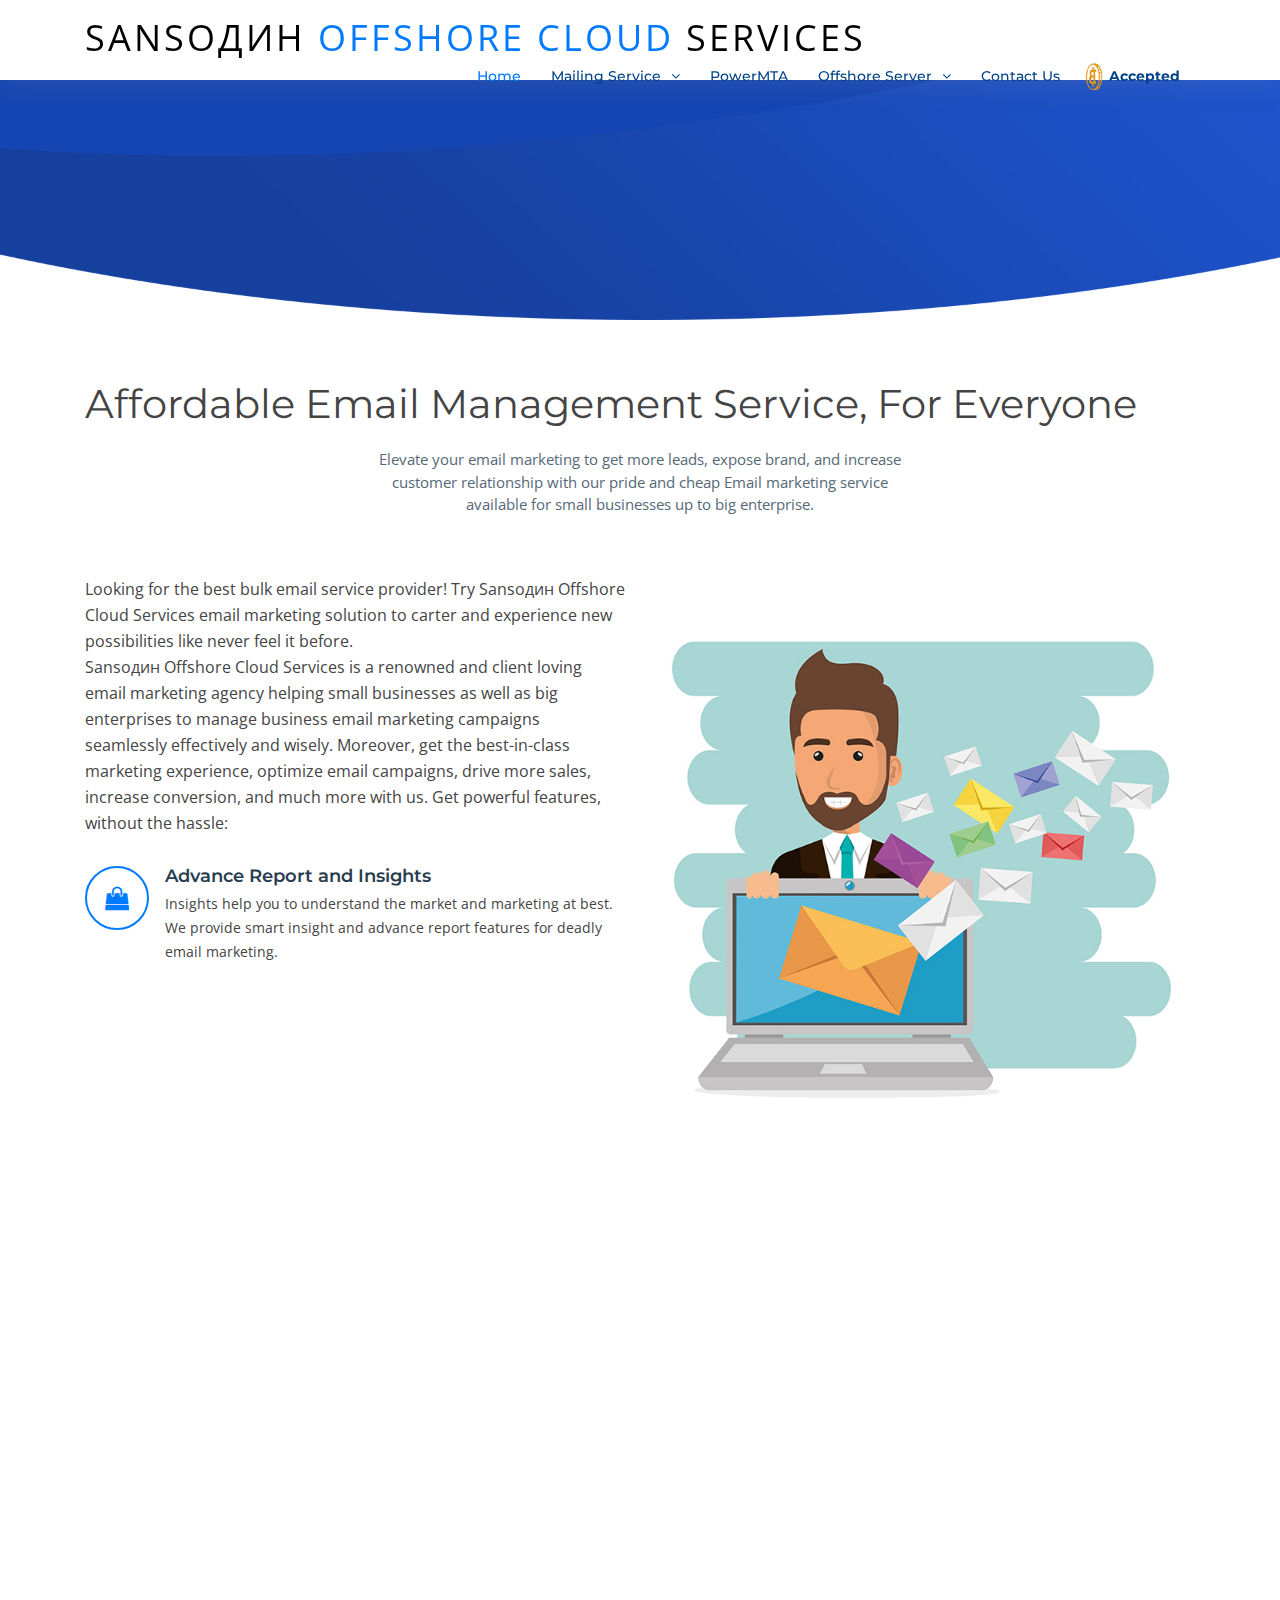
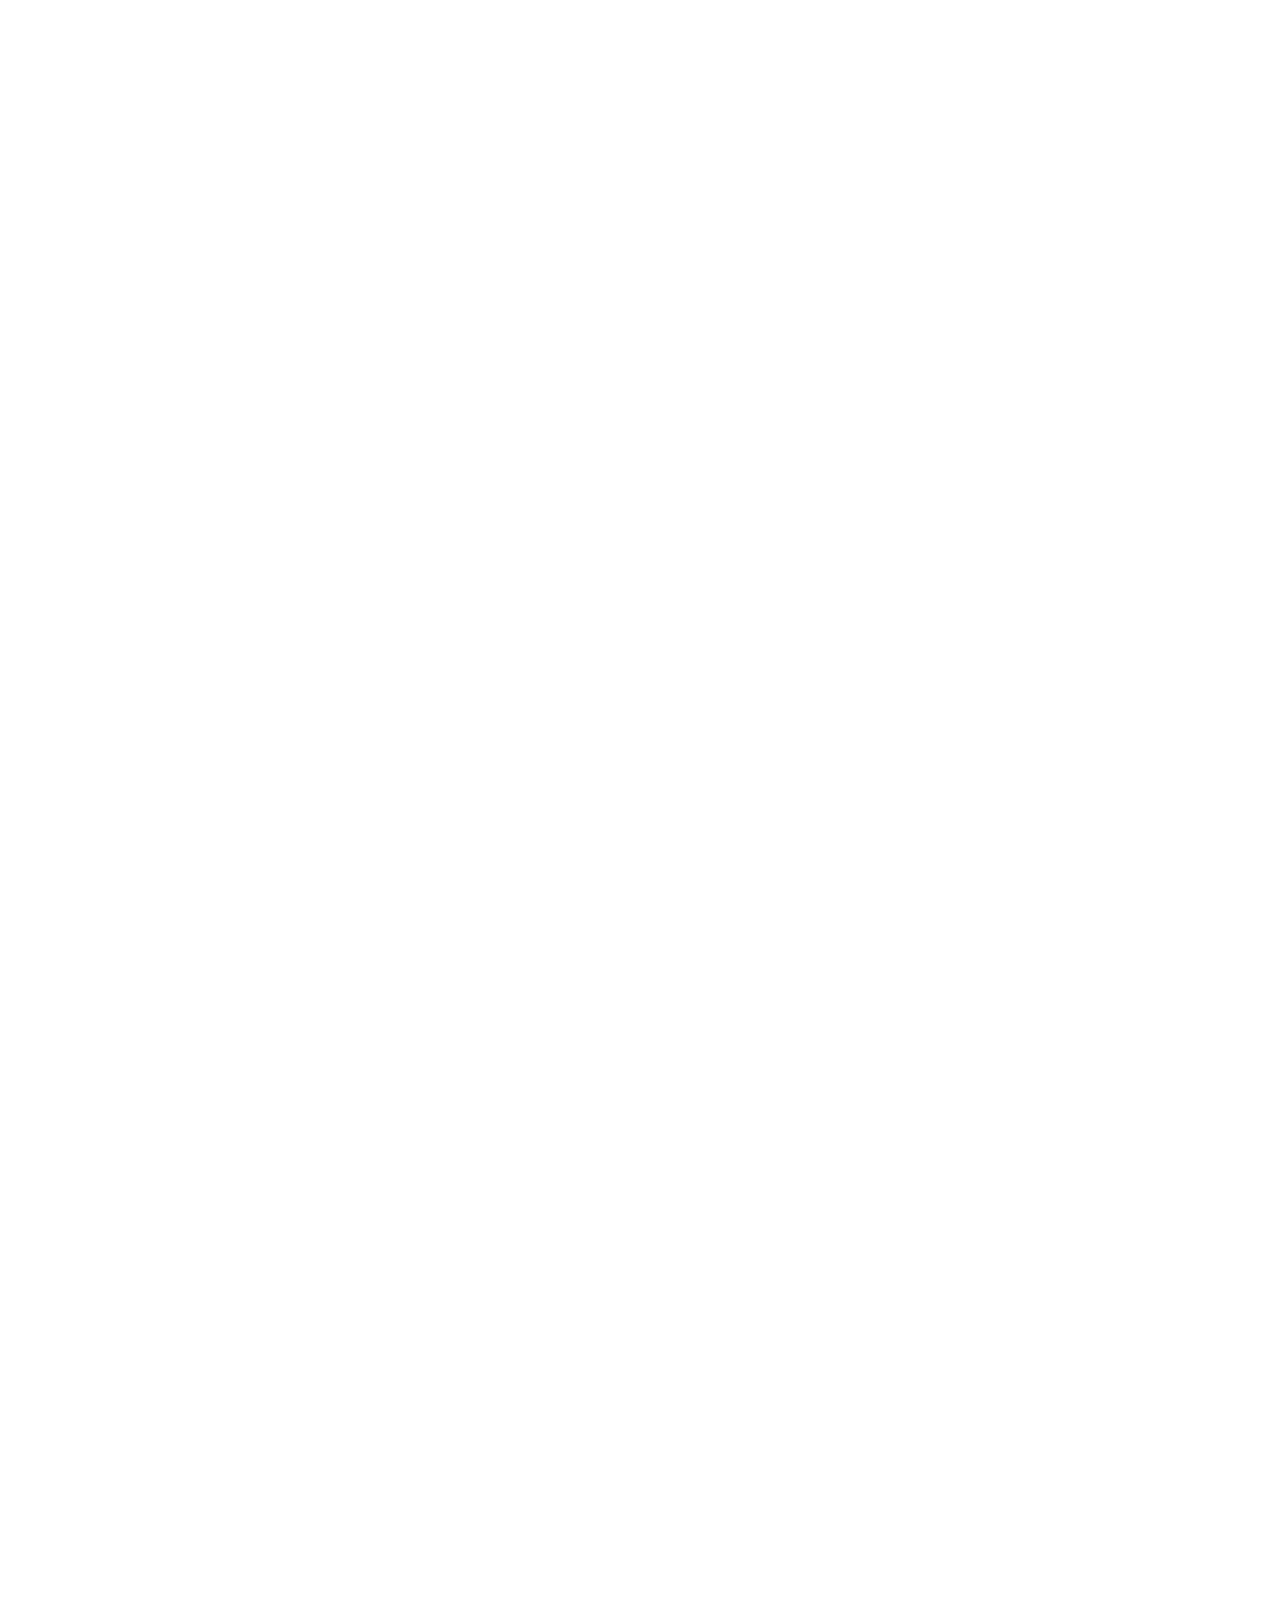
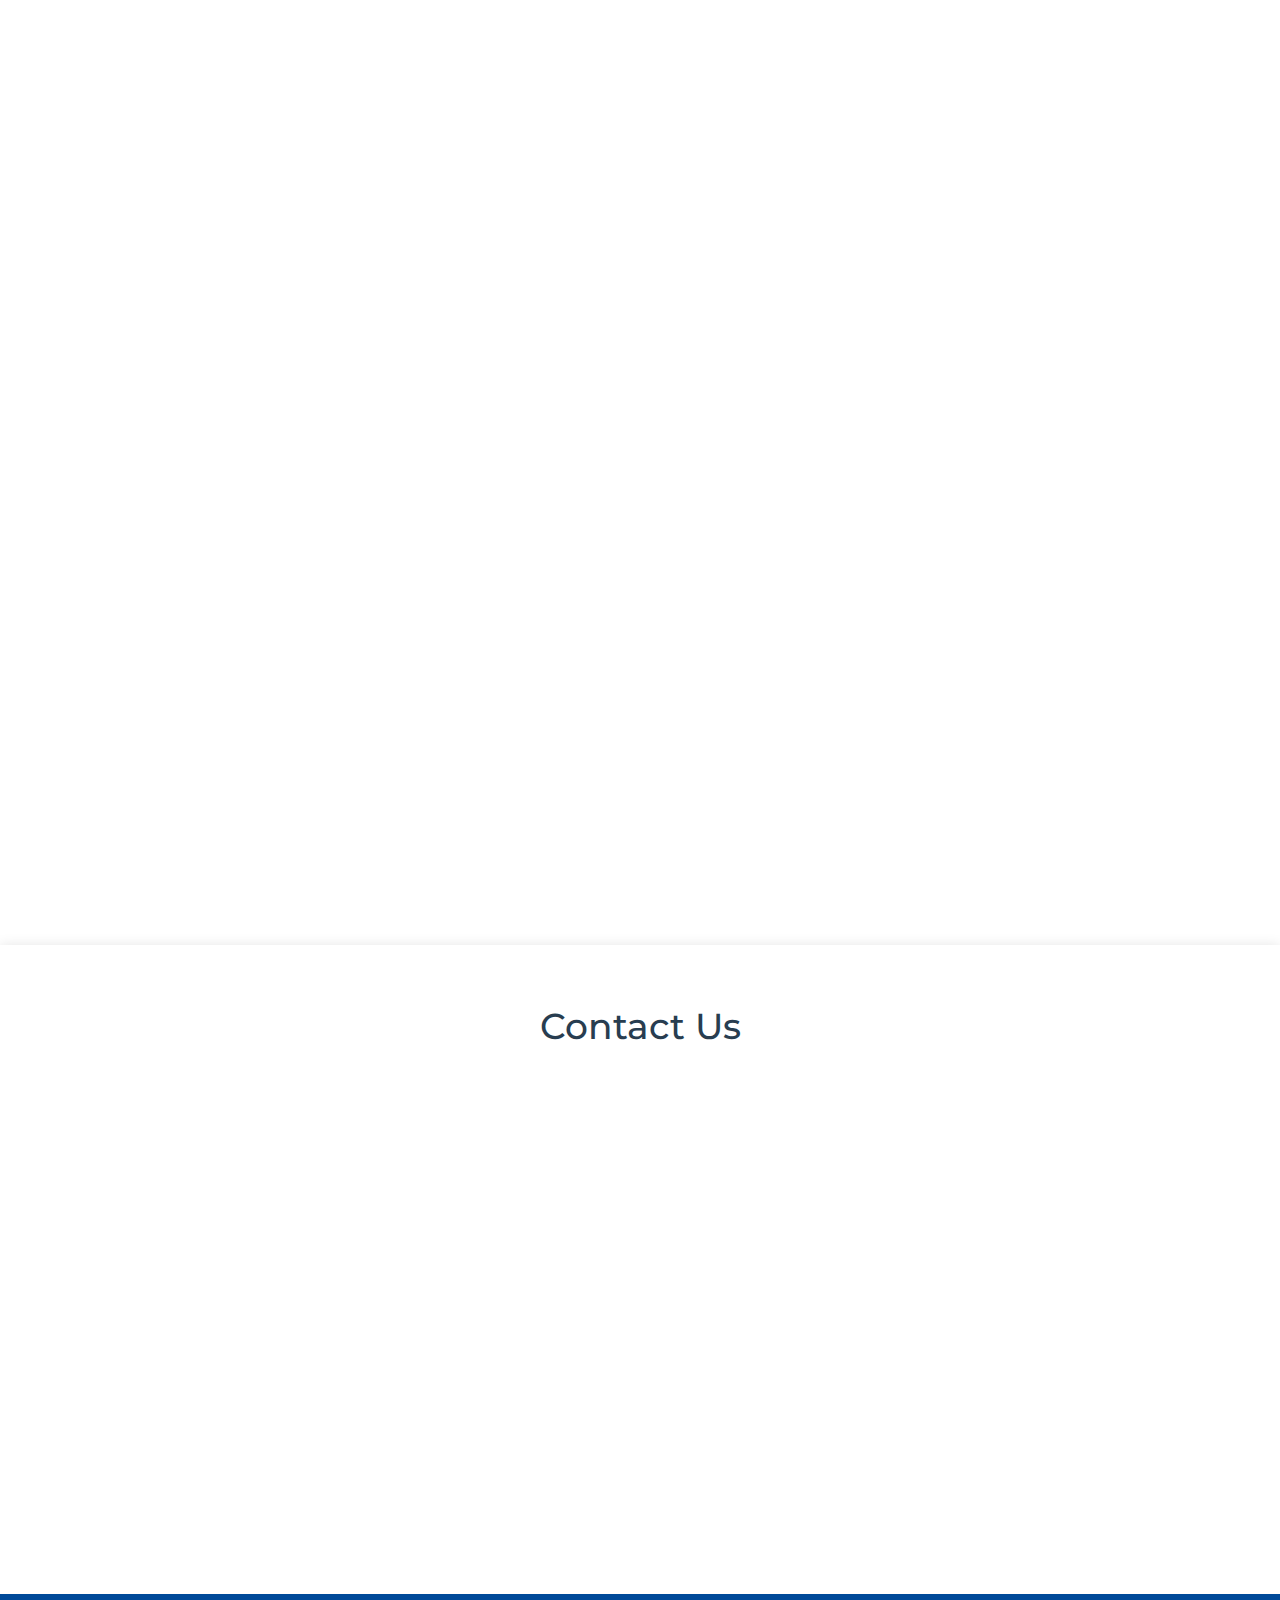
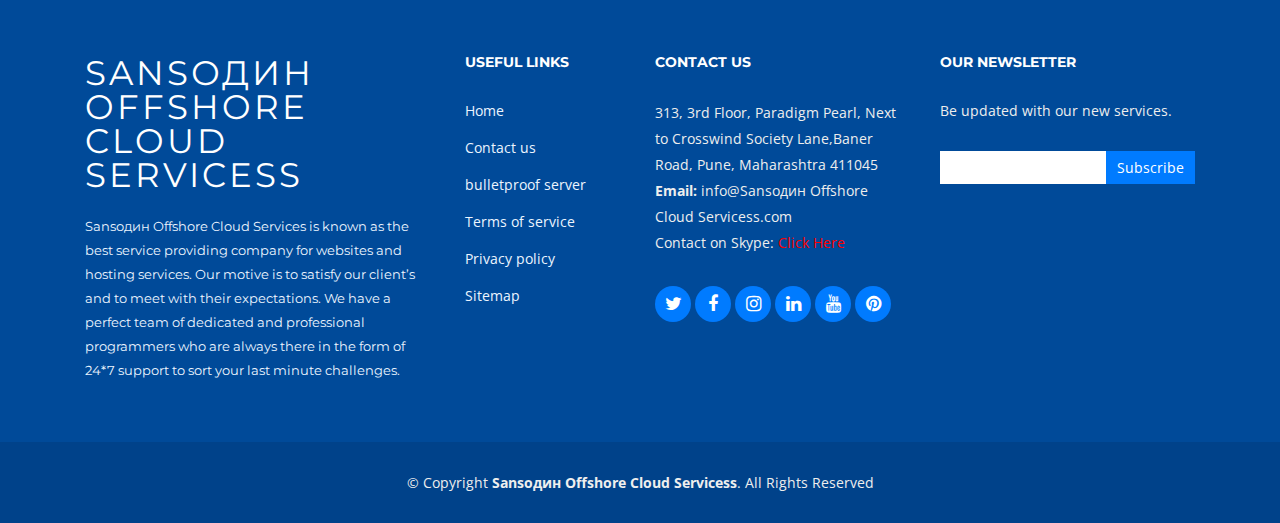
==== commit 8e710ba8: "Add files via upload" ====
--- a/bulk-email-management-services.html
+++ b/bulk-email-management-services.html
@@ -55,7 +55,7 @@
 
       <div class="logo float-left">
         <!-- Uncomment below if you prefer to use an image logo -->
-		<p class="text-light"><a href="index.html"><span style="color: black">TIME</span><span style="color: #007bff">4</span><span style="color: black">SERVERS</span></a></p>
+		<p class="text-light"><a href="index.html"><span style="color: black">Sansодин </span><span style="color: #007bff">Offshore Cloud </span><span style="color: black">Services</span></a></p>
                <!-- <a href="#intro" class="scrollto"><img src="img/logo.png" alt="" class="img-fluid"></a> -->
       </div>
 
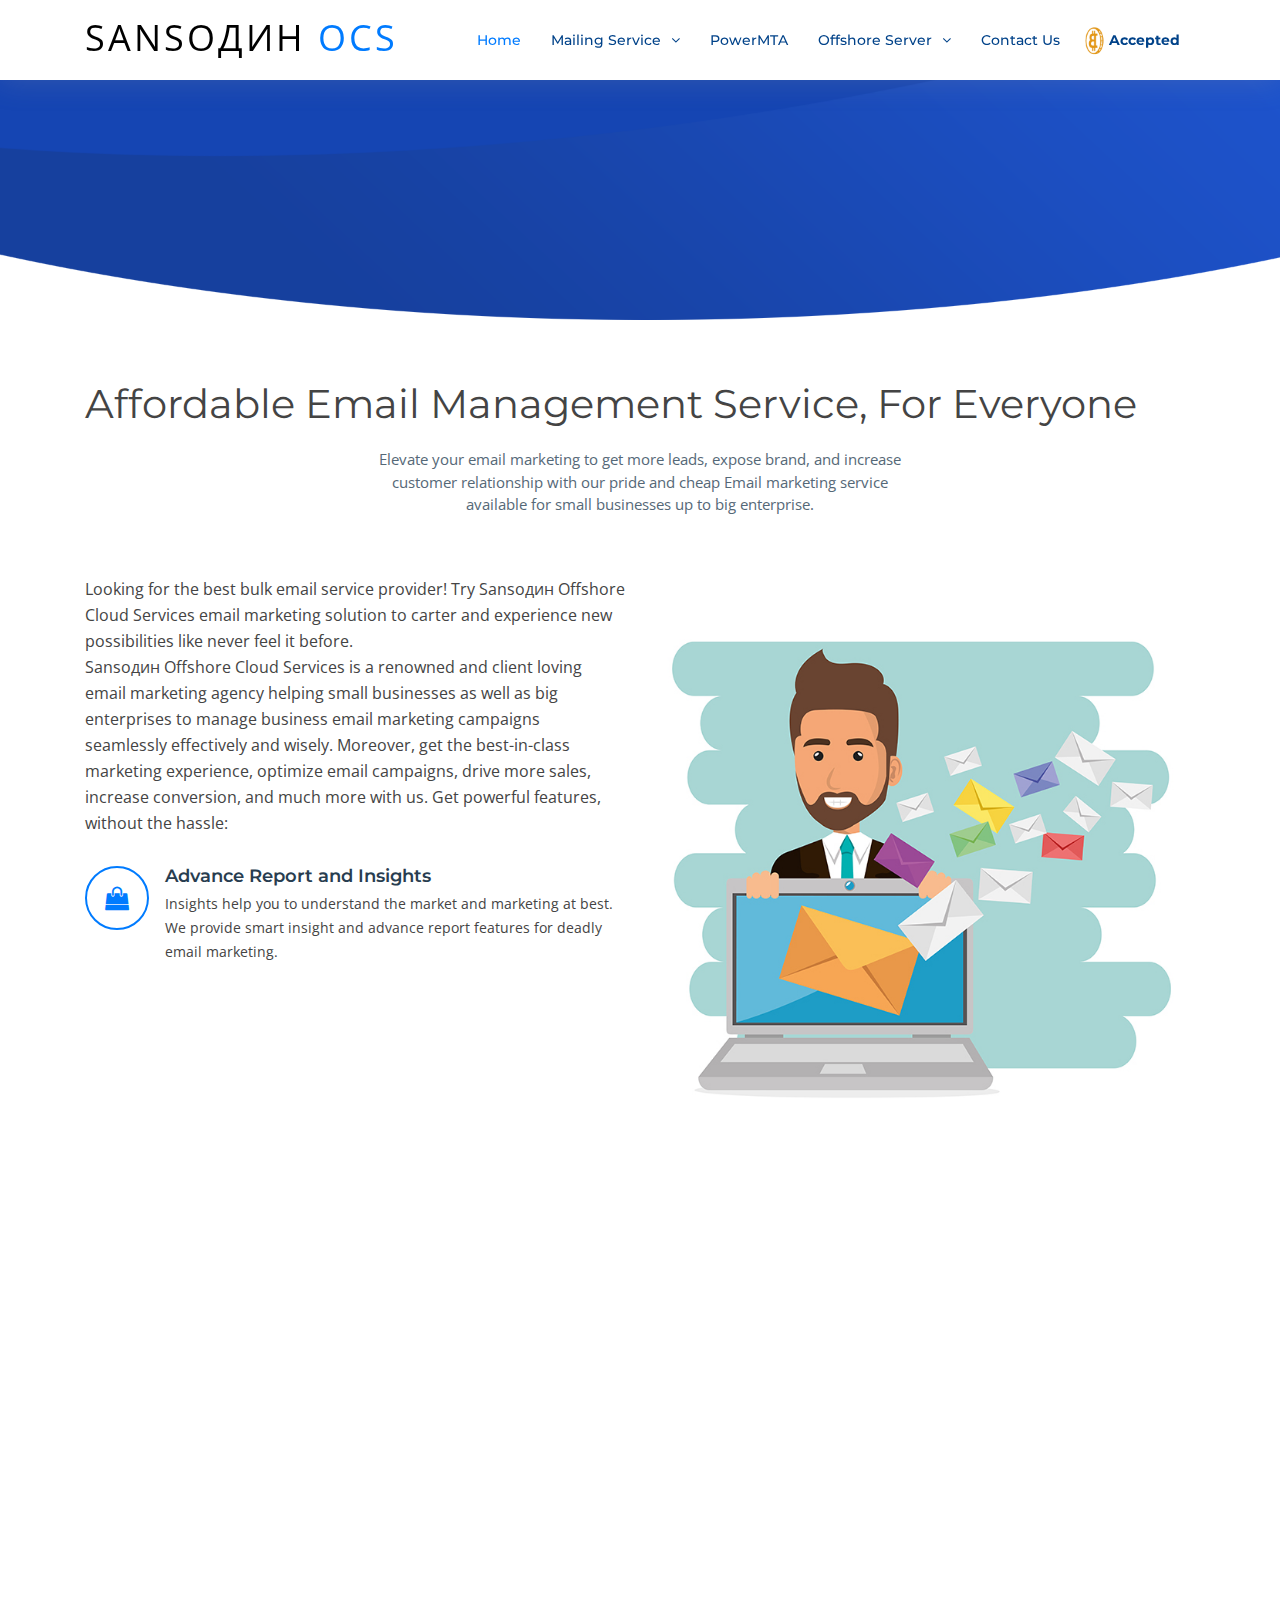
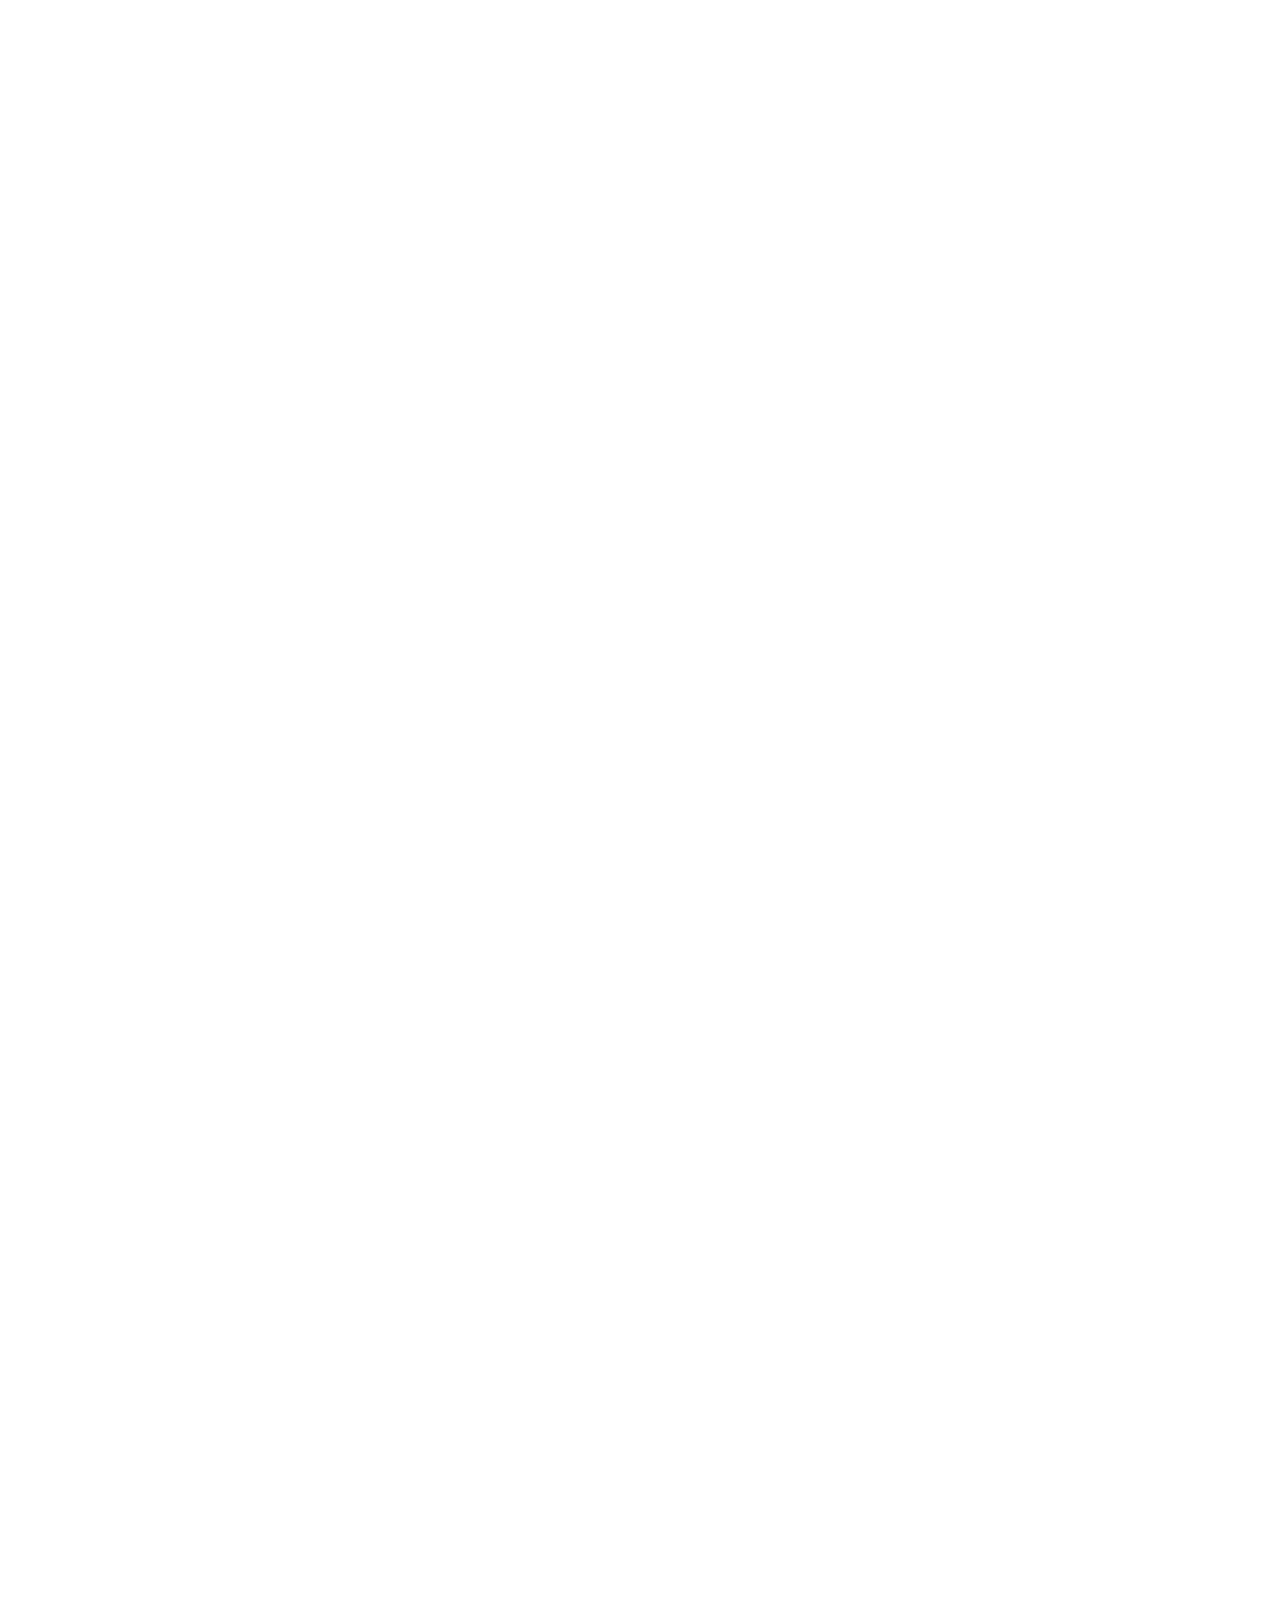
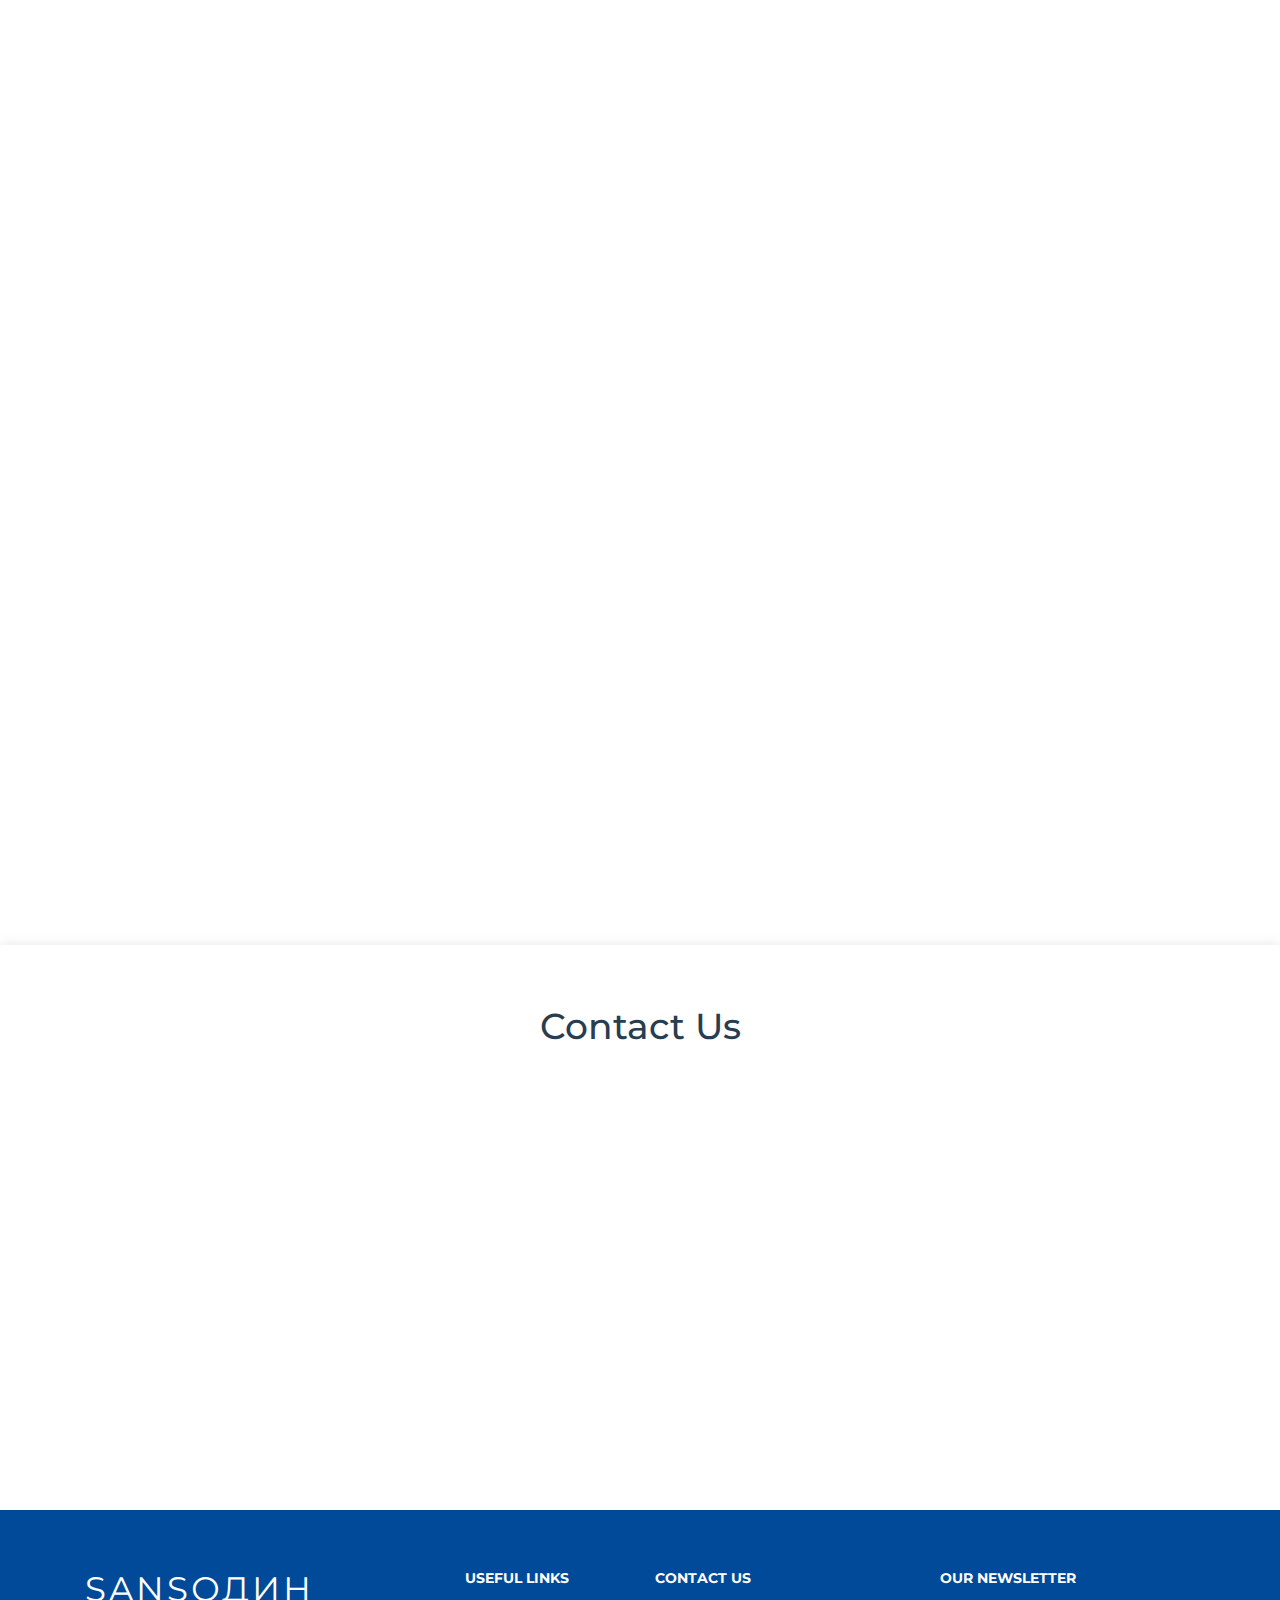
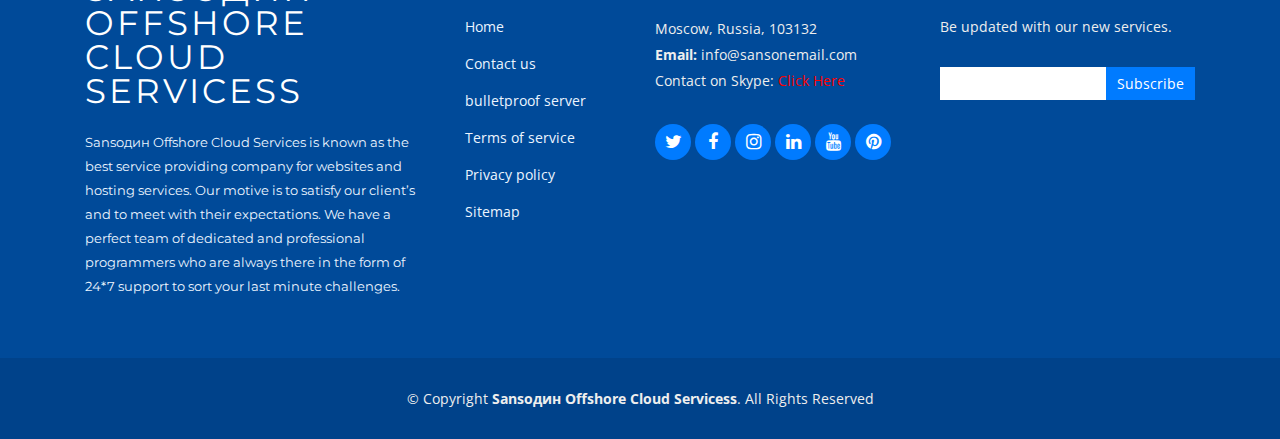
==== commit c5894fd4: "Add files via upload" ====
--- a/bulk-email-management-services.html
+++ b/bulk-email-management-services.html
@@ -55,7 +55,7 @@
 
       <div class="logo float-left">
         <!-- Uncomment below if you prefer to use an image logo -->
-		<p class="text-light"><a href="index.html"><span style="color: black">Sansодин </span><span style="color: #007bff">Offshore Cloud </span><span style="color: black">Services</span></a></p>
+		<p class="text-light"><a href="index.html"><span style="color: black">Sansодин </span><span style="color: #007bff">OCS</span></a></p>
                <!-- <a href="#intro" class="scrollto"><img src="img/logo.png" alt="" class="img-fluid"></a> -->
       </div>
 
@@ -413,11 +413,11 @@
             <div class="row">
               <div class="col-md-5 info">
                 <i class="ion-ios-location-outline"></i>
-                <p>313, 3rd Floor, Paradigm Pearl, Next to Crosswind Society Lane,Baner Road, Pune, Maharashtra 411045</p>
+                <p>Moscow, Russia, 103132</p>
               </div>
               <div class="col-md-4 info">
                 <i class="ion-ios-email-outline"></i>
-                <p>info@Sansодин Offshore Cloud Servicess.com</p>
+                <p>info@sansonemail.com</p>
               </div>
               <div class="col-md-3 info">
                 <i class="ion-ios-telephone-outline"></i>
@@ -487,8 +487,8 @@
           <div class="col-lg-3 col-md-6 footer-contact">
             <h4>Contact Us</h4>
             <p>
-              313, 3rd Floor, Paradigm Pearl, Next to Crosswind Society Lane,Baner Road, Pune, Maharashtra 411045<br>
-              <strong>Email:</strong> info@Sansодин Offshore Cloud Servicess.com<br>
+              Moscow, Russia, 103132<br>
+              <strong>Email:</strong> info@sansonemail.com<br>
                             Contact on Skype: <a style="color:red;" href='skype:live:.cid.bd58d05145a3d0e?chat'>Click Here</a><br>
             </p>
 
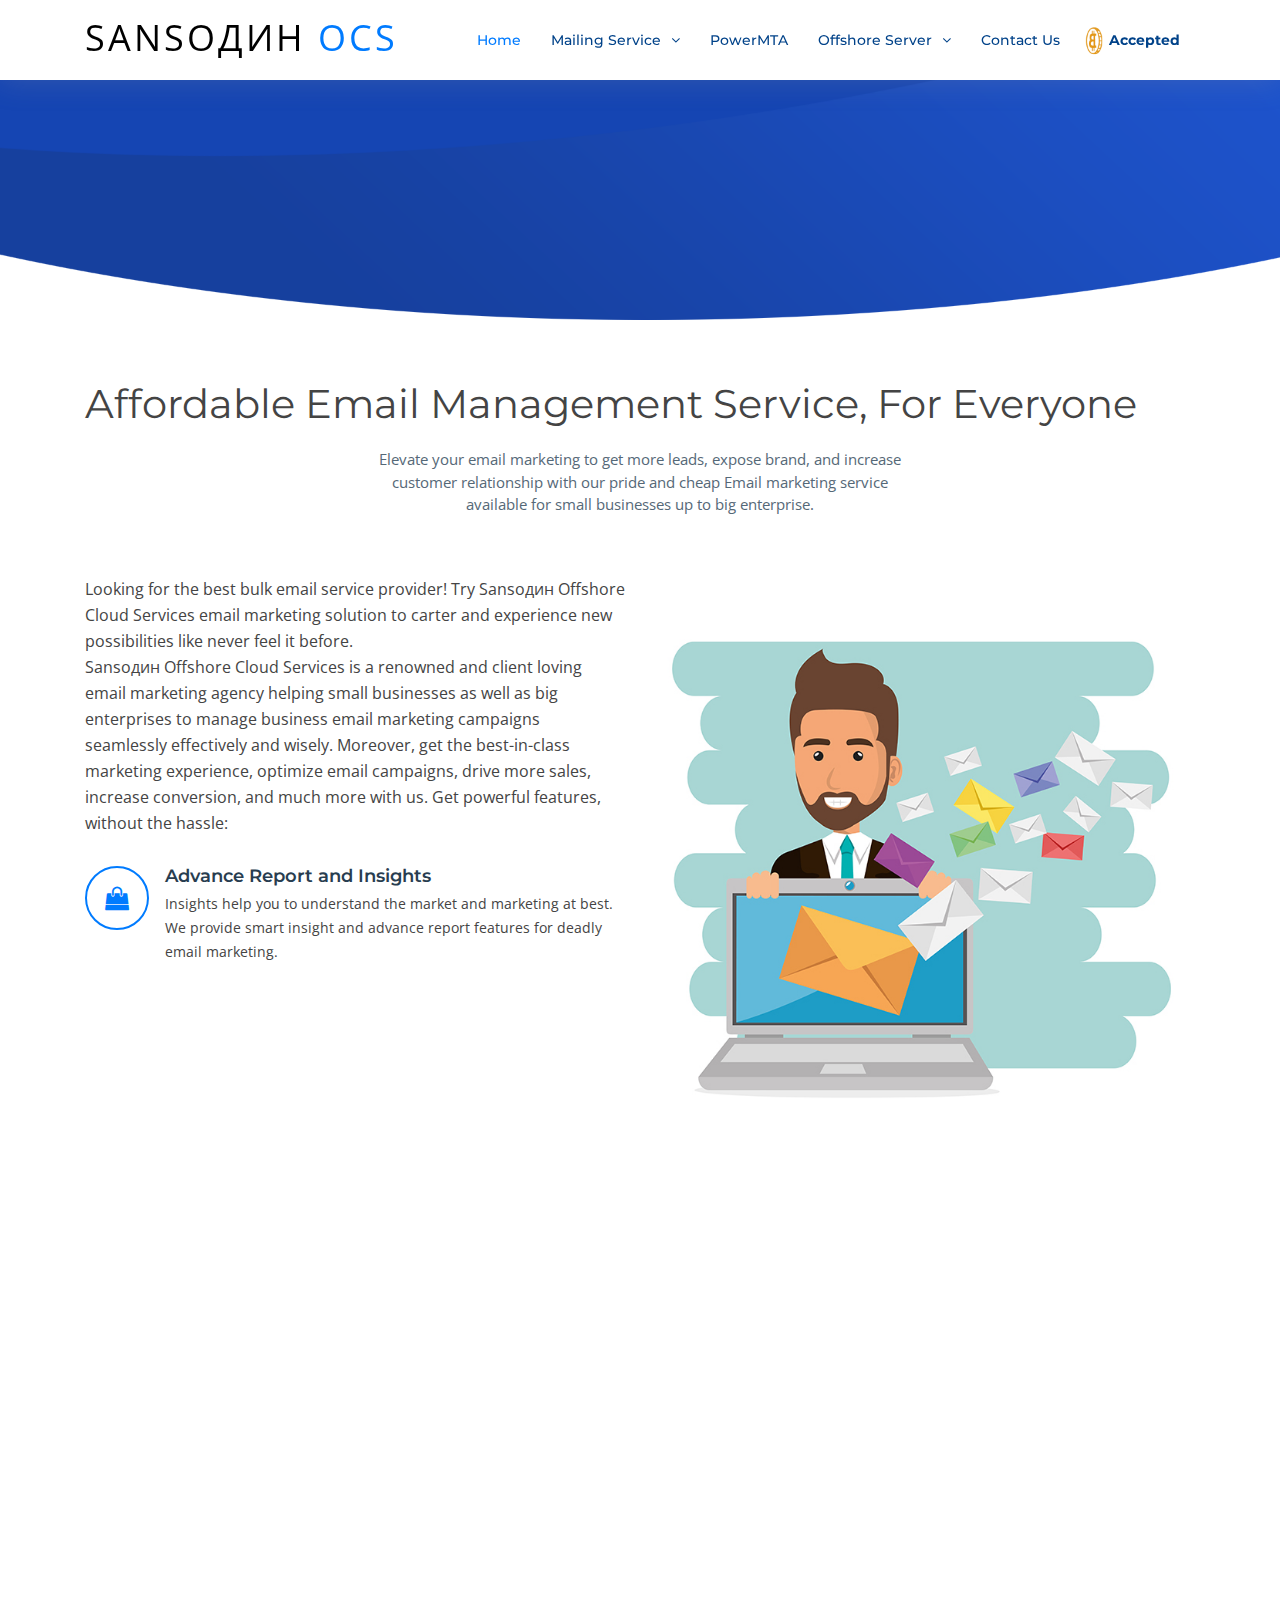
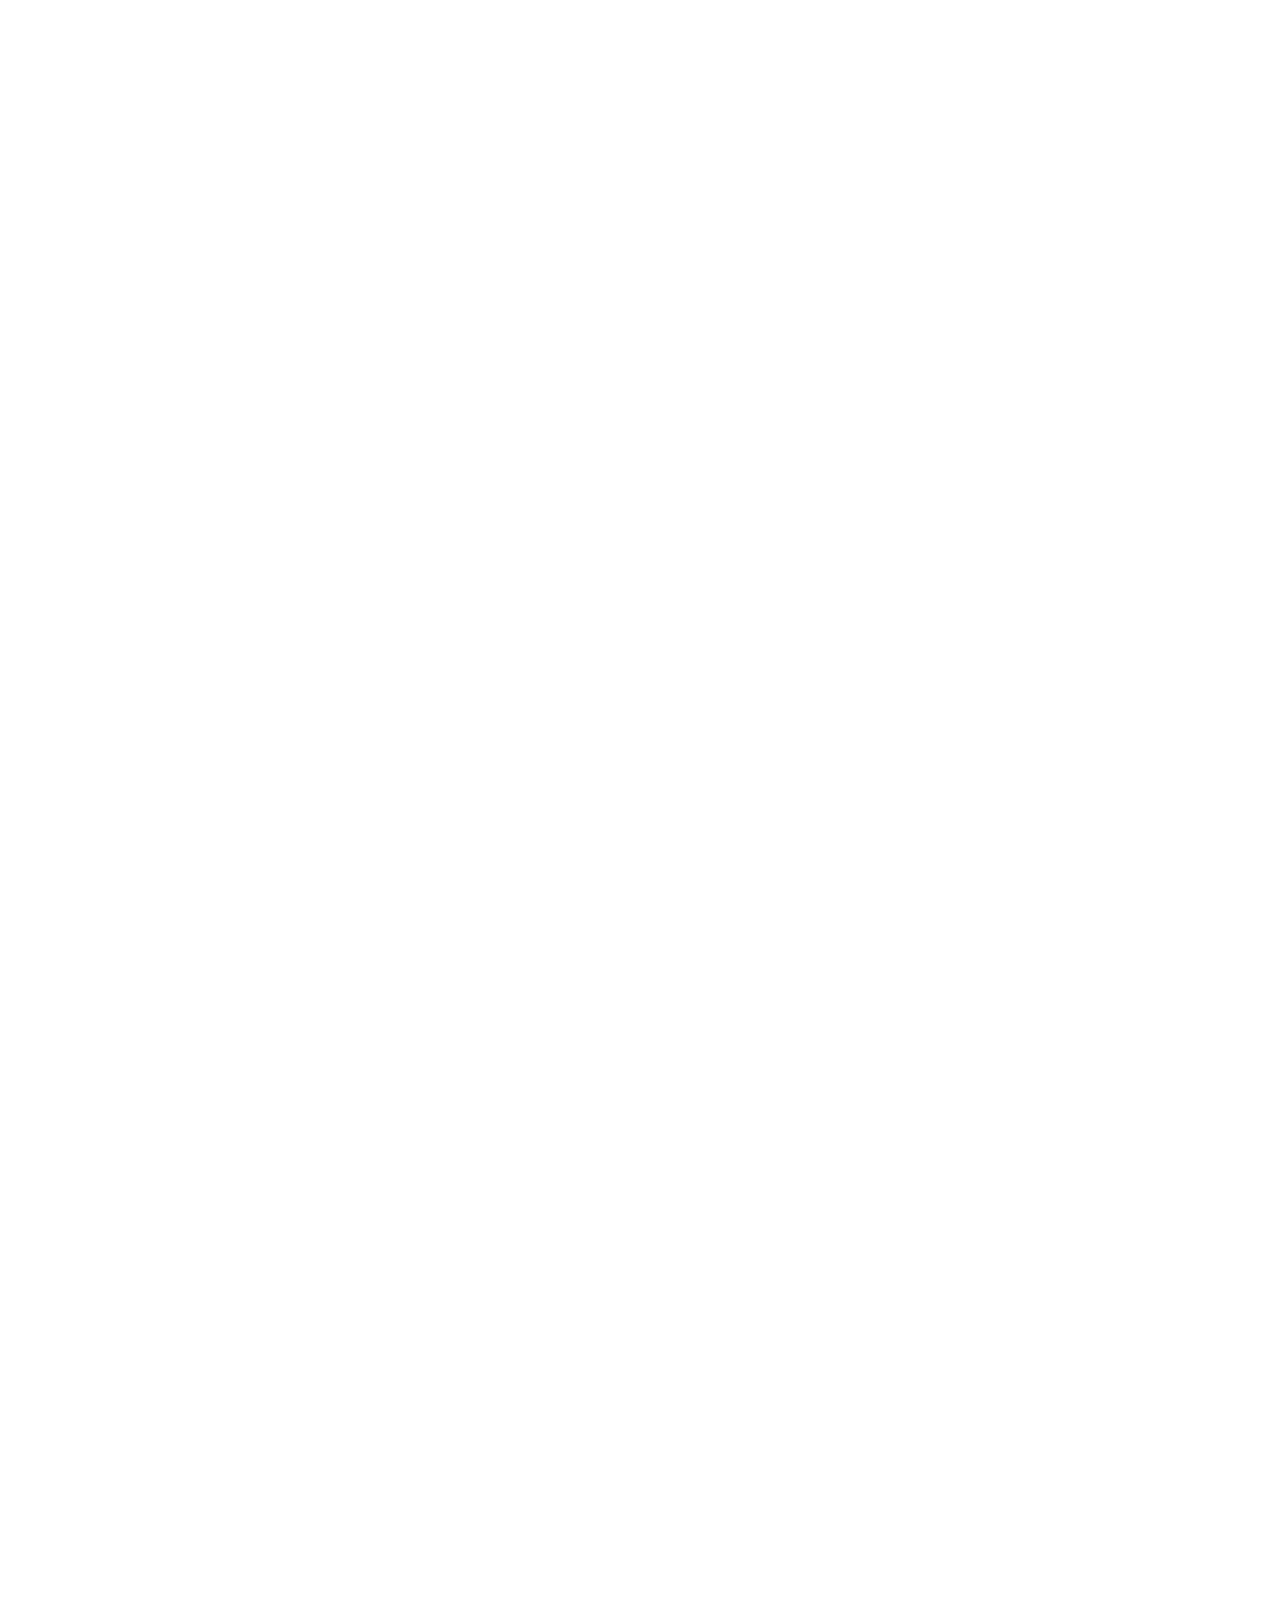
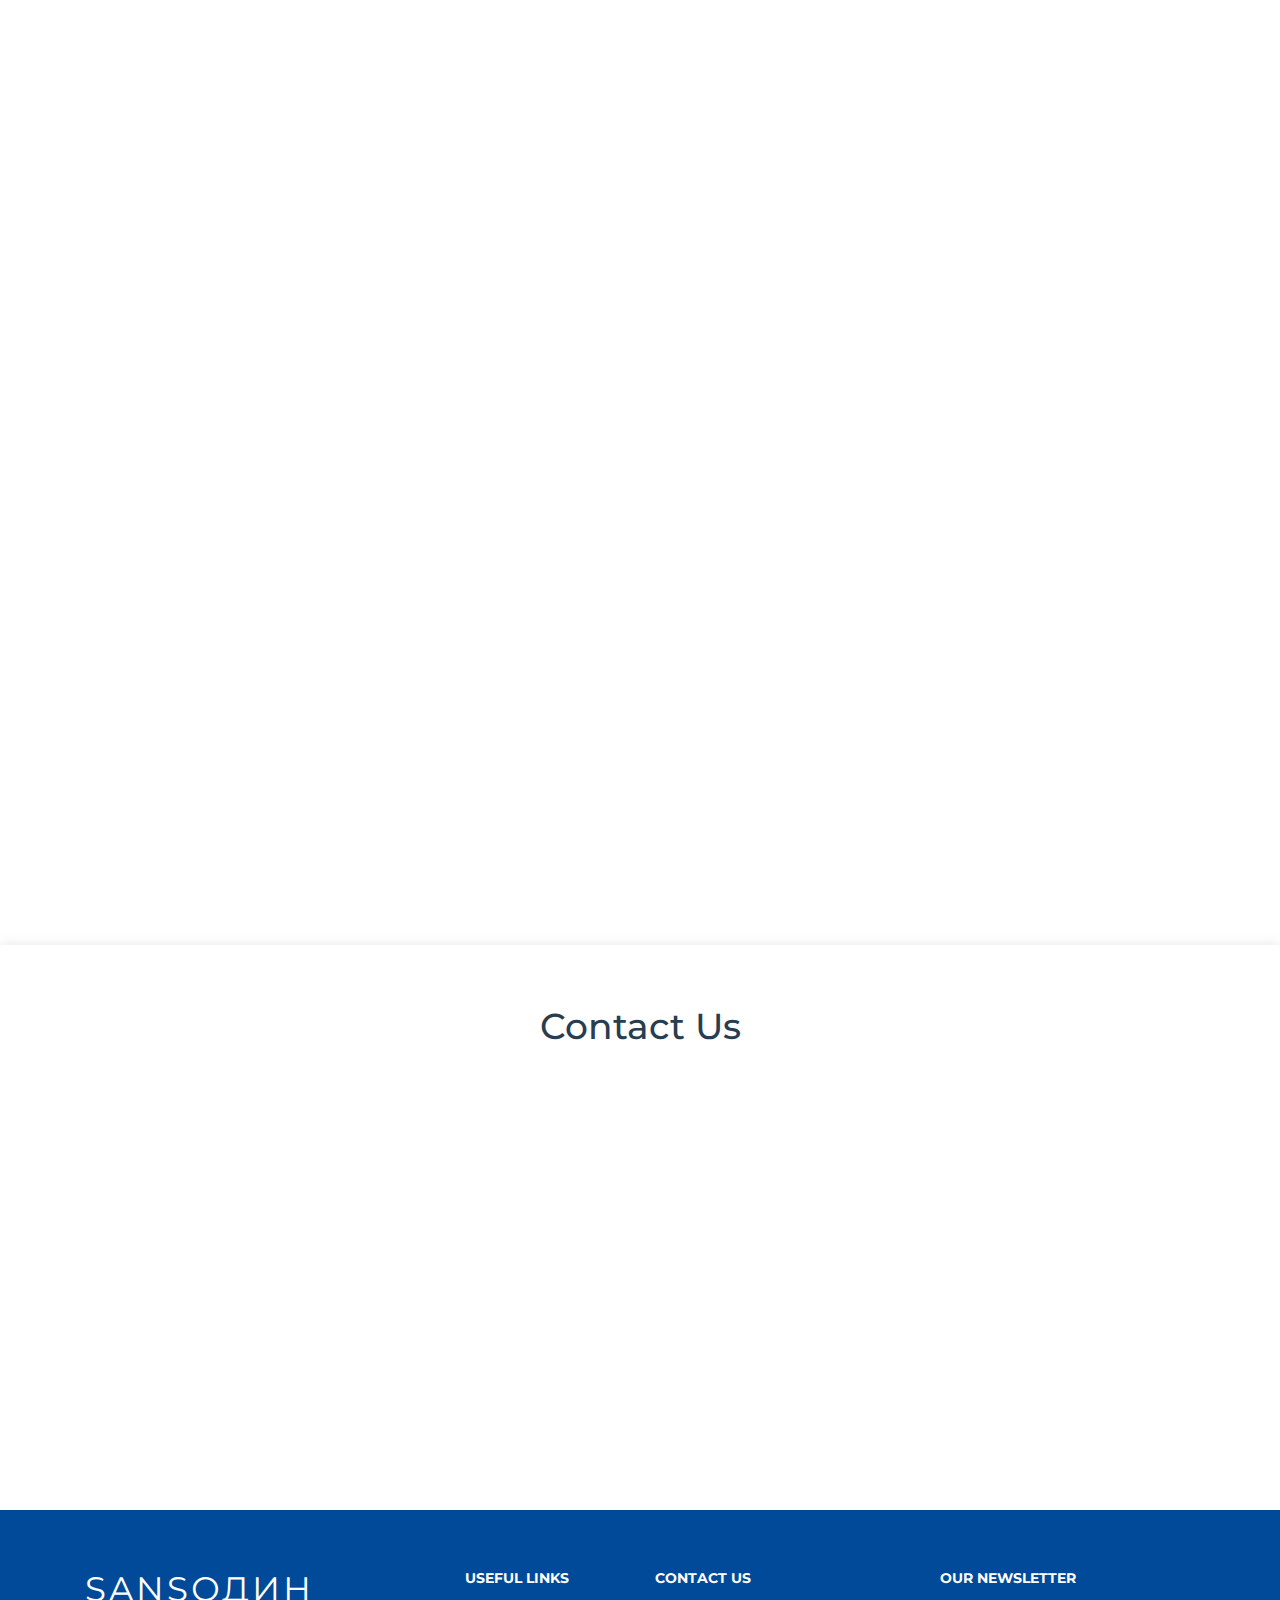
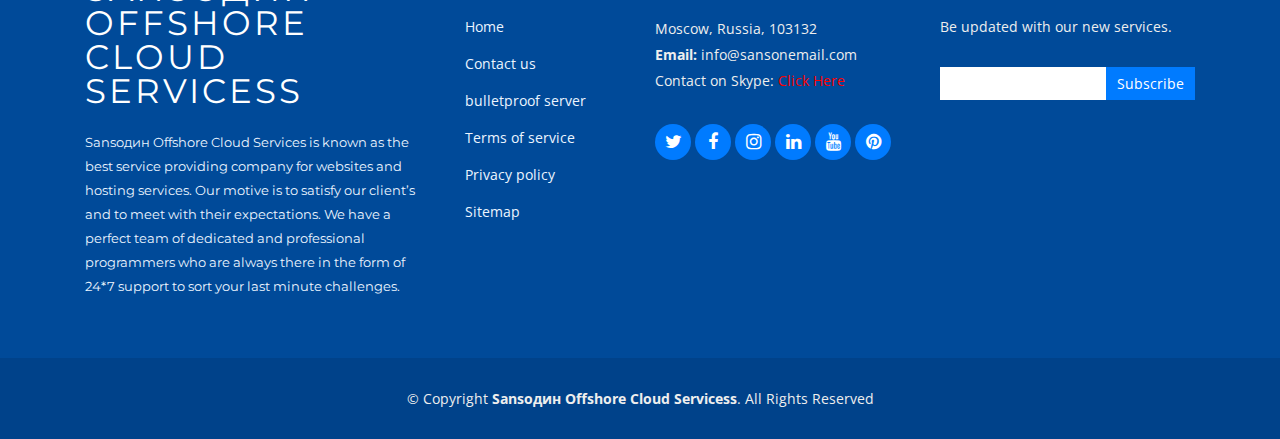
==== commit f0aaecbb: "Add files via upload" ====
--- a/bulk-email-management-services.html
+++ b/bulk-email-management-services.html
@@ -311,7 +311,7 @@
           <div class="col-xs-12 col-lg-4">
             <div class="card">
               <div class="card-header">
-                <h3><span class="currency">$</span>60<span class="period">/month</span></h3>
+                <h3><span class="currency">$</span>80<span class="period">/month</span></h3>
               </div>
               <div class="card-block">
                 <h4 class="card-title"> 
@@ -333,7 +333,7 @@
           <div class="col-xs-12 col-lg-4">
             <div class="card">
               <div class="card-header">
-                <h3><span class="currency">$</span>100<span class="period">/month</span></h3>
+                <h3><span class="currency">$</span>130<span class="period">/month</span></h3>
               </div>
               <div class="card-block">
                 <h4 class="card-title"> 
@@ -358,7 +358,7 @@
              
             <div class="card">
               <div class="card-header">
-                <h3><span class="currency">$</span>150<span class="period">/month</span></h3>
+                <h3><span class="currency">$</span>200<span class="period">/month</span></h3>
               </div>
               <div class="card-block">
                 <h4 class="card-title"> 
